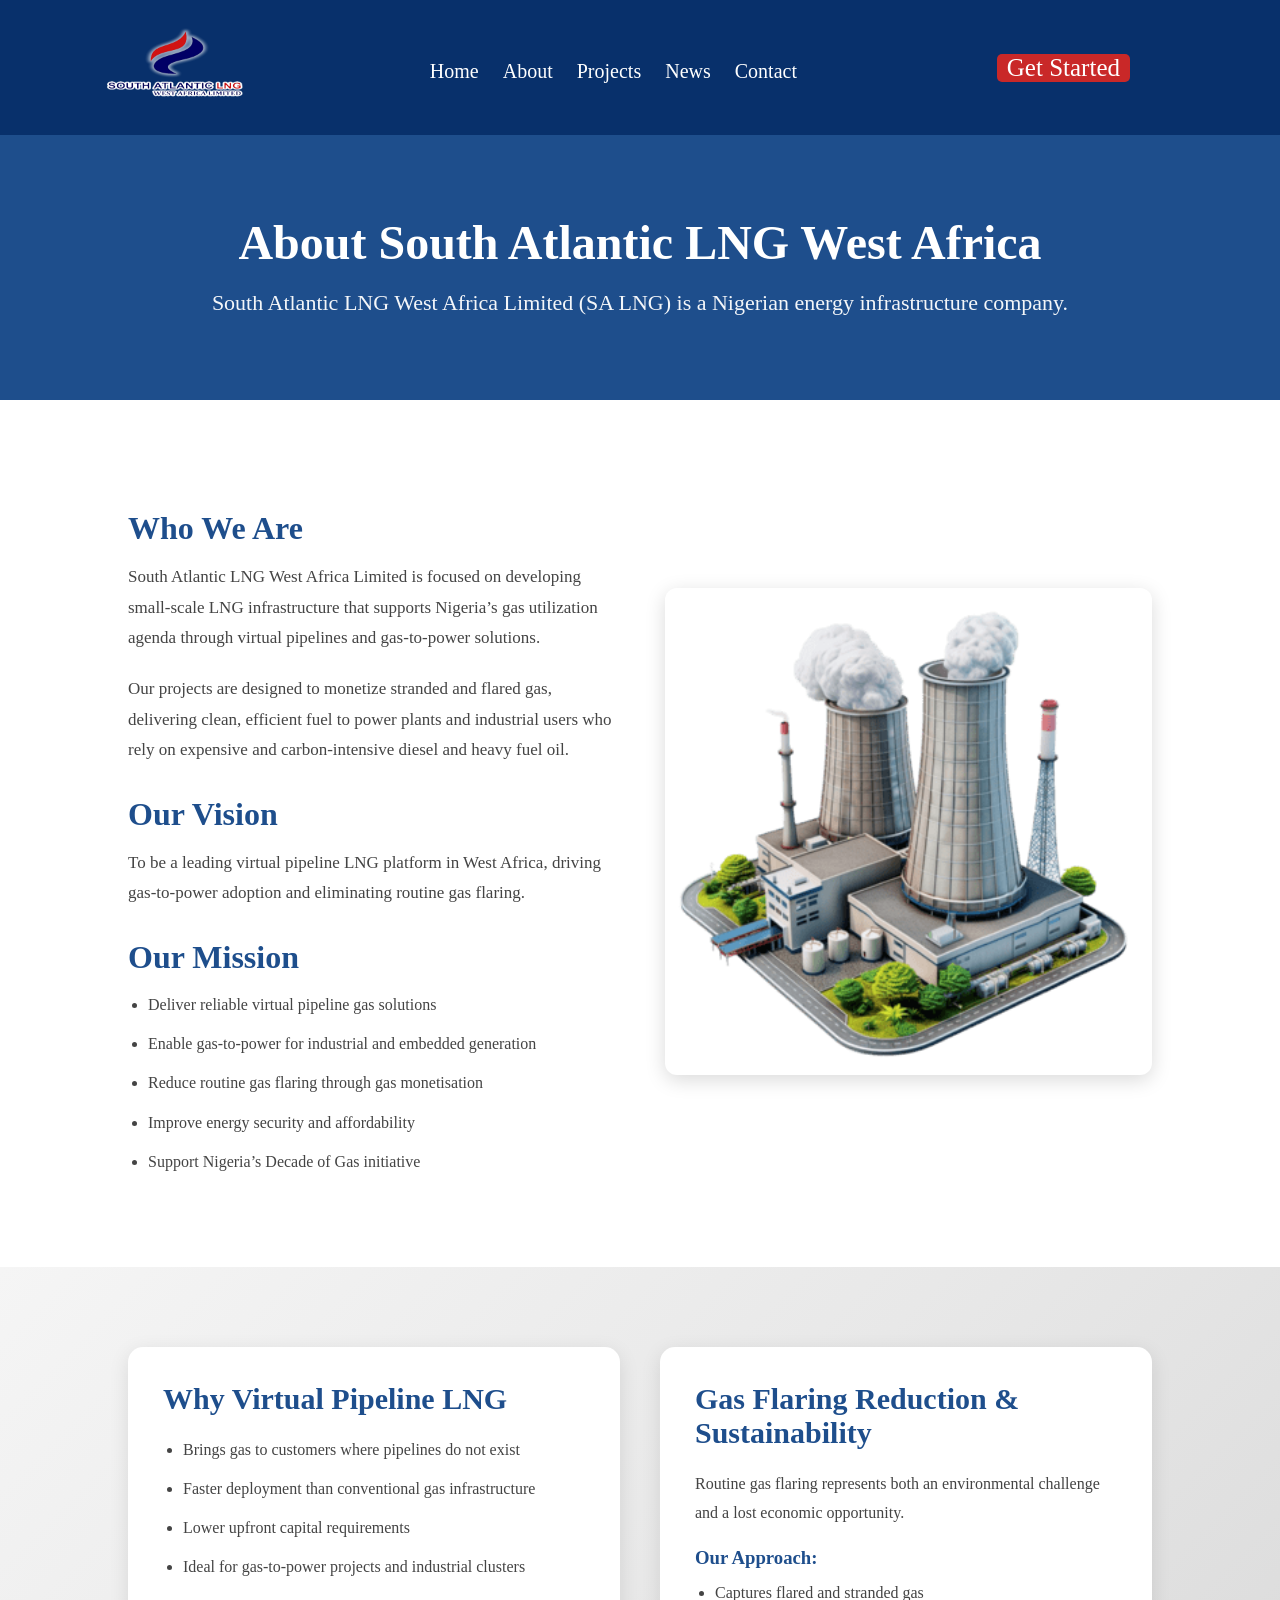
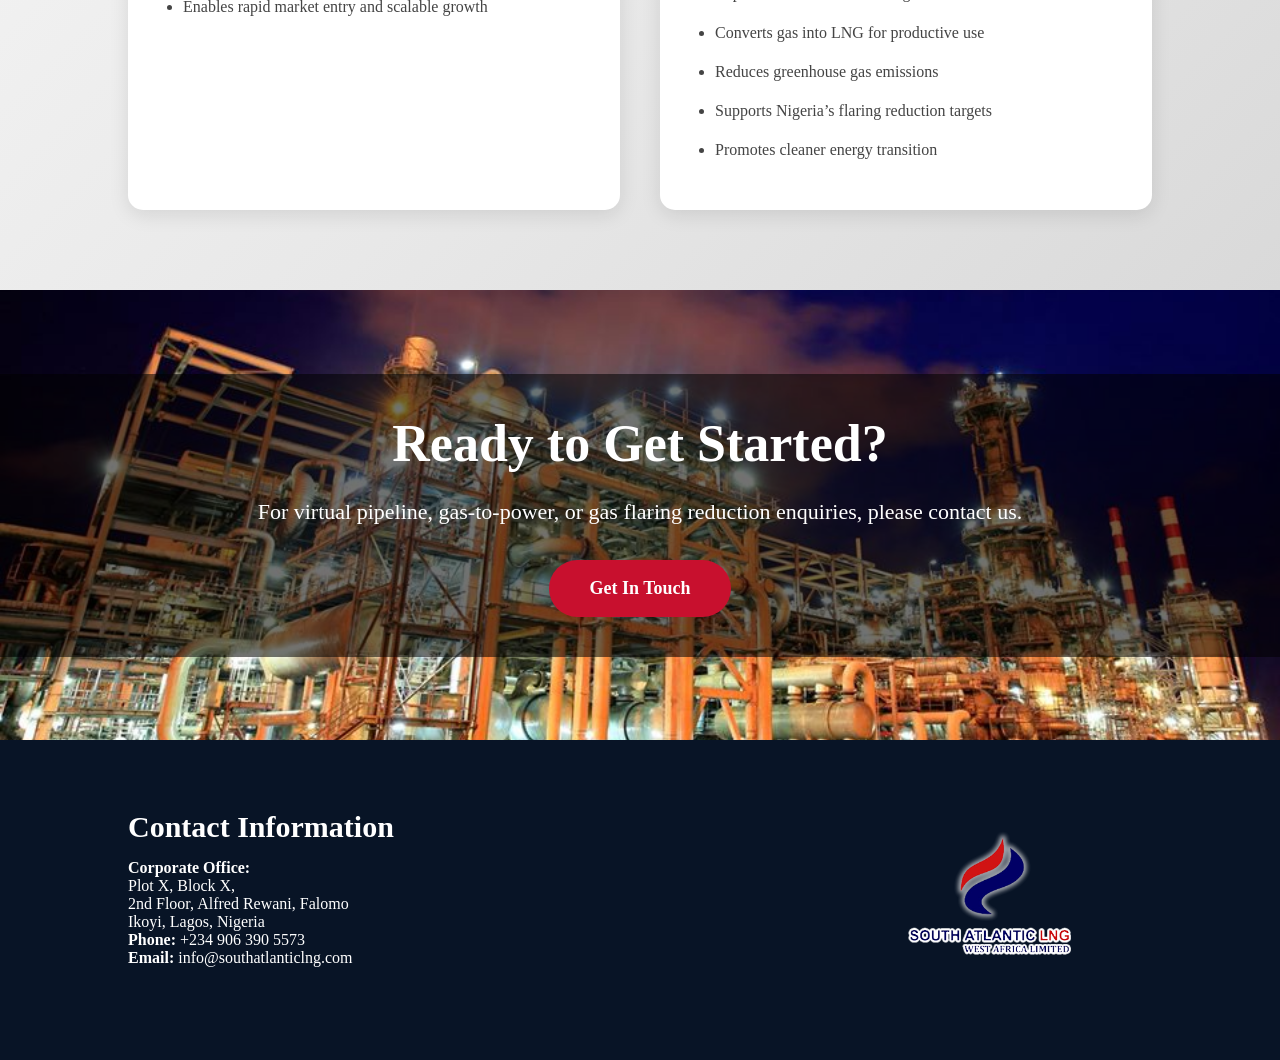
==== about.html @ 19c87d97 "clean first upload" ====
<!DOCTYPE html>
<html lang="en">
    <head>
        <meta charset="UTF-8">
        <meta name="viewport" content="width=device-width, initial-scale=1.0">
        <title>Ayoade E-commerce Project</title>
        <!--<link rel="icon" type="image/x-icon" href="favicon.jpg">-->
        <link rel="stylesheet" href="styles.css">
        <link rel="stylesheet" href="https://cdnjs.cloudflare.com/ajax/libs/font-awesome/4.7.0/css/font-awesome.min.css">
    </head>
    <body>
        <div class="hd">
            <div class="hy">
                <img src="logo2.png" alt="logo" style="height: 100px; width: 150px;">
            </div>
            <div class="hb" style="color: white;">
                <ul>
                    <li class="list"><a href="E-commerce.html">Home</a></li>
                    <li class="list"><a href="about.html">About</a></li>
                    <li class="list"><a href="project.html">Projects</a></li>
                    <li class="list"><a href="news.html">News</a></li>
                    <li class="list"><a href="contact.html">Contact</a></li>
                </ul>
            </div>
            <div class="he">
                <a href="#">Get Started</a>
            </div>
        </div>
        <section class="about-hero">
            <div class="about-hero-content">
                <h1>About South Atlantic LNG West Africa</h1>
                <p>
                 South Atlantic LNG West Africa Limited (SA LNG) is a Nigerian energy infrastructure company.
                </p>
            </div>
        </section>
        <section class="about-details">
            <div class="about-details-text">
                <h2>Who We Are</h2>
                <p>
                South Atlantic LNG West Africa Limited is focused on developing
                small-scale LNG infrastructure that supports Nigeria’s gas
                utilization agenda through virtual pipelines and gas-to-power
                solutions.
                </p>
                <p>
                Our projects are designed to monetize stranded and flared gas,
                delivering clean, efficient fuel to power plants and industrial
                users who rely on expensive and carbon-intensive diesel and heavy
                fuel oil.
                </p>
                <h2>Our Vision</h2>
                <p>
                To be a leading virtual pipeline LNG platform in West Africa,
                driving gas-to-power adoption and eliminating routine gas flaring.
                </p>
                <h2>Our Mission</h2>
                <ul>
                    <li>Deliver reliable virtual pipeline gas solutions</li>
                    <li>Enable gas-to-power for industrial and embedded generation</li>
                    <li>Reduce routine gas flaring through gas monetisation</li>
                    <li>Improve energy security and affordability</li>
                    <li>Support Nigeria’s Decade of Gas initiative</li>
                </ul>
            </div>
            <div class="about-details-image">
                <img src="SALNG5.png" alt="South Atlantic LNG">
            </div>
        </section>
        <section class="sustainability-section">
            <div class="info-card">
                <h2>Why Virtual Pipeline LNG</h2>
                <ul>
                    <li>Brings gas to customers where pipelines do not exist</li>
                    <li>Faster deployment than conventional gas infrastructure</li>
                    <li>Lower upfront capital requirements</li>
                    <li>Ideal for gas-to-power projects and industrial clusters</li>
                    <li>Enables rapid market entry and scalable growth</li>
                </ul>
            </div>
            <div class="info-card">
                <h2>Gas Flaring Reduction & Sustainability</h2>
                <p>
                Routine gas flaring represents both an environmental challenge
                and a lost economic opportunity.
                </p>
                <h3>Our Approach:</h3>
                <ul>
                    <li>Captures flared and stranded gas</li>
                    <li>Converts gas into LNG for productive use</li>
                    <li>Reduces greenhouse gas emissions</li>
                    <li>Supports Nigeria’s flaring reduction targets</li>
                    <li>Promotes cleaner energy transition</li>
                </ul>
            </div>
        </section>
        <section class="cta-section">
            <div class="cta-overlay">
                <h2>Ready to Get Started?</h2>
                <p>
                For virtual pipeline, gas-to-power, or gas flaring reduction enquiries,
                please contact us.
                </p>
                <a href="contact.html" class="cta-button">
                Get In Touch
                </a>
            </div>
        </section>
         <section class="contact-footer">
            <div class="left-side">
            <div class="contact-info">
                <h2>Contact Information</h2>
                <p>
                    <strong>Corporate Office:</strong><br>
                    Plot X, Block X,<br>
                    2nd Floor, Alfred Rewani, Falomo<br>
                    Ikoyi, Lagos, Nigeria
                </p>
                <p>
                    <strong>Phone:</strong> +234 906 390 5573<br>
                    <strong>Email:</strong> info@southatlanticlng.com
                </p>
            </div>
            </div>
            <div class="logo-box">
                <img src="logo2.png" alt="Company Logo">
            </div>
        </section>
    </body>
</html>
---- styles.css ----
*{
    box-sizing: border-box;
    padding: 0;
    margin: 0;
}
html{
    scroll-behavior: smooth;
}
.hd{
    margin-top: 0;
    background-color: #08306b;
    display: flex;
    flex-direction: row;
    align-items: center;
    justify-content: space-between;   
    height: 15vh; 
}
.hy{
    margin-left: 100px;
}
.hb{
    display: flex;
    flex-direction: row;
    justify-content: space-between;
    align-items: center;
}
.hb a{
    text-decoration: none;
    margin-right: 20px;
    font-size: 20px;
    color: white;
    transition: color 1s;
}
.hb a:hover{
    color: red;
}
.hb li{
    display: inline-block;
    font-size: 30px;
}
.he{
    height: fit-content;
    width: fit-content;
    background-color: rgb(201, 40, 40);
    margin-right: 150px;
    border-radius: 5px;
}
.he a{
    color: white;
    font-size: 25px;
    text-decoration: none;
    transition: color 0.5s;
    margin-right: 10px;
    margin-left: 10px;
}
.he a:hover{
    color: rgb(4, 4, 150);;
}

.slider{
    position: relative;
    width: 100%;
    height: 500px;
    overflow: hidden;
}
.slide{
    position: absolute;
    width: 100%;
    height: 100%;
    opacity: 0;
    transition: opacity 1s ease;
}
.slide.active{
    opacity: 1;
}
.slide img{
    width: 100%;
    height: 100%;
    object-fit: cover;
}

.caption{
    position: absolute;
    top: 50%;
    left: 10%;
    transform: translateY(-50%);
    color: white;
}
.caption h1{
    font-size: 50px;
    font-weight: bold;
}
.caption p{
    font-size: 20px;
}

.dots{
    position: absolute;
    bottom: 20px;
    width: 100%;
    text-align: center;
}
.dot{
    display: inline-block;
    width: 12px;
    height: 12px;
    margin: 0 5px;
    border-radius: 50%;
    background: rgba(255,255,255,0.5);
}
.active-dot{
    background: white;
}

.mission-vision{
    display: flex;
    justify-content: center;
    gap: 30px;
    padding: 60px 10%;
    background: #f5f5f5;
    flex-wrap: wrap;
}
.card{
    flex: 1;
    min-width: 280px;
    background: white;
    padding: 30px;
    border-radius: 10px;
    box-shadow: 0 5px 15px rgba(0,0,0,0.1);
    text-align: center;
}
.card h2{
    margin-bottom: 15px;
    font-size: 28px;
}
.card p{
    font-size: 16px;
    line-height: 1.6;
    color: #555;
}
.mission-list{
    display: inline-block;
    text-align: left;
    color: #555;
    font-size: 16px;
}

.stats{
    display: flex;
    justify-content: space-around;
    flex-wrap: wrap;
    background: #0B1F3B;
    color: white;
    padding: 60px 10%;
    text-align: center;
}
.stat{
    min-width: 150px;
    margin: 20px 0;
}
.stat h2{
    font-size: 40px;
}

.about{
    display: flex;
    align-items: center;
    justify-content: space-between;
    padding: 80px 10%;
    gap: 40px;
    flex-wrap: wrap;
}
.about-text{
    flex: 1;
    min-width: 300px;
}
.about-text h2{
    font-size: 36px;
    margin-bottom: 20px;
    color: #0d47a1;
}
.about-text p{
    font-size: 16px;
    line-height: 1.7;
    color: #444;
    margin-bottom: 15px;
}
.about-image{
    flex: 1;
    min-width: 300px;
    text-align: center;
}
.about-image img{
    width: 100%;
    max-width: 450px;
    border-radius: 10px;
    box-shadow: 0 5px 20px rgba(0,0,0,0.2);
}
.more-link{
    display: inline-block;
    margin-top: 15px;
    font-size: 16px;
    color: #0d47a1;
    font-weight: bold;
    text-decoration: none;
    transition: 0.3s ease;
}
.more-link:hover{
    color: #08306b;
    transform: translateX(5px);
}

.projects{
    background: #0B1F3B;
    padding: 80px 10%;
    color: white;
}
.section-title{
    text-align: center;
    font-size: 36px;
    margin-bottom: 40px;
}
.project-grid{
    display: grid;
    grid-template-columns: repeat(auto-fit, minmax(250px, 1fr));
    gap: 25px;
}
.project-card{
    position: relative;
    overflow: hidden;
    border-radius: 10px;
    height: 250px;
    cursor: pointer;
}
.project-card img{
    width: 100%;
    height: 100%;
    object-fit: cover;
    transition: 0.5s ease;
}
/* zoom effect */
.project-card:hover img{
    transform: scale(1.1);
}
/* dark overlay */
.overlay{
    position: absolute;
    bottom: 0;
    width: 100%;
    padding: 20px;
    background: linear-gradient(to top, rgba(0,0,0,0.8), transparent);
}
.overlay h3{
    font-size: 16px;
    line-height: 1.4;
}

.contact-footer{
    display: flex;
    justify-content: space-between;
    align-items: flex-start;
    gap: 50px;

    background: #081426;
    color: white;

    padding: 70px 10%;
    flex-wrap: wrap;
}
.left-side{
    flex: 2;
    min-width: 300px;

    display: flex;
    flex-direction: column;
    gap: 40px;
}
.contact-info h2{
    font-size: 30px;
    margin-bottom: 15px;
}
.logo-box{
    flex: 1;
    min-width: 200px;
    display: flex;
    justify-content: center;
    align-items: center;
}
.logo-box img{
    width: 180px;
}

/**Tablet Responsiveness**/
@media screen and (max-width: 1024px){
    .hy{
        margin-left: 30px;
    }
    .he{
        margin-right: 30px;
    }
    .hb a{
        font-size: 18px;
    }
    .caption h1{
        font-size: 40px;
    }
    .caption p{
        font-size: 18px;
    }
    .about{
        padding: 60px 5%;
    }
    .contact-footer{
        gap: 30px;
    }
    .project-grid{
        grid-template-columns: repeat(2, 1fr);
    }
}

/**Mobile Responsiveness**/
@media screen and (max-width: 768px){
    .hd{
        flex-direction: column;
        height: auto;
        padding: 15px;
        gap: 15px;
    }
    .hy{
        margin-left: 0;
    }
    .hb{
        flex-wrap: wrap;
        justify-content: center;
        gap: 10px;
    }
    .hb a{
        font-size: 16px;
        margin-right: 10px;
    }
    .he{
        margin-right: 0;
    }
    .he a{
        font-size: 18px;
    }
    .slider{
        height: 350px;
    }
    .caption{
        left: 5%;
        right: 5%;
    }
    .caption h1{
        font-size: 30px;
    }
    .caption p{
        font-size: 14px;
    }
    .mission-vision{
        flex-direction: column;
        padding: 40px 5%;
    }
    .card{
        width: 100%;
    }
    .stats{
        flex-direction: column;
        padding: 40px 5%;
    }
    .stat h2{
        font-size: 32px;
    }
    .about{
        flex-direction: column;
        text-align: center;
        padding: 50px 5%;
    }
    .about-text h2{
        font-size: 30px;
    }
    .about-image img{
        max-width: 100%;
    }
    .projects{
        padding: 50px 5%;
    }
    .project-grid{
        grid-template-columns: 1fr;
    }
    .section-title{
        font-size: 30px;
    }
    .contact-footer{
        flex-direction: column;
        text-align: center;
        padding: 50px 5%;
    }
    .left-side{
        width: 100%;
        align-items: center;
    }
    .project-box img{
        max-width: 100%;
    }
    .logo-box img{
        width: 140px;
    }
}



/**Contact Page**/
.contact-hero{
    background-color: #1E4E8C;
    color: white;
    text-align: center;
    padding: 80px 20px;
}
.contact-hero h1{
    font-size: 48px;
    margin-bottom: 15px;
    font-weight: 700;
}
.contact-hero p{
    font-size: 22px;
    opacity: 0.9;
}

.contact-section{
    display: flex;
    justify-content: space-between;
    align-items: flex-start;
    gap: 50px;
    padding: 80px 10%;
    flex-wrap: wrap;
}
.office-info{
    flex: 1;
    min-width: 300px;
}
.office-info h2{
    color: #08306b;
    margin-bottom: 15px;
    margin-top: 25px;
}
.office-info p{
    line-height: 1.8;
    color: #444;
}
.contact-form-container{
    flex: 1.5;
    min-width: 300px;
}
.contact-form-container form{
    display: flex;
    flex-direction: column;
    gap: 20px;
}
.contact-form-container input,
.contact-form-container textarea{
    width: 100%;
    padding: 20px;
    border: 1px solid #d8d8d8;
    border-radius: 10px;
    font-size: 16px;
    outline: none;
}
.contact-form-container textarea{
    min-height: 180px;
    resize: vertical;
}
.contact-form-container button{
    background: #c8102e;
    color: white;
    border: none;
    padding: 20px;
    border-radius: 40px;
    font-size: 18px;
    font-weight: bold;
    cursor: pointer;
    transition: 0.3s ease;
}
.contact-form-container button:hover{
    background: #08306b;
}

/**Tablet Responsiveness**/
@media screen and (min-width: 769px) and (max-width: 1024px){
    .contact-section{
        padding: 60px 5%;
        gap: 30px;
    }
    .office-info{
        min-width: 250px;
    }
    .contact-form-container{
        min-width: 300px;
    }
    .contact-hero h1{
        font-size: 40px;
    }
    .contact-hero p{
        font-size: 20px;
    }
    .contact-form-container input,
    .contact-form-container textarea{
        padding: 18px;
    }
    .contact-form-container button{
        padding: 18px;
        font-size: 17px;
    }
}

/**Mobile Responsiveness**/
@media screen and (max-width: 768px){
    .contact-hero{
        padding: 60px 20px;
    }
    .contact-hero h1{
        font-size: 32px;
    }
    .contact-hero p{
        font-size: 18px;
    }
    .contact-section{
        flex-direction: column;
        padding: 50px 5%;
        gap: 40px;
    }
    .office-info,
    .contact-form-container{
        width: 100%;
        min-width: 100%;
    }
    .office-info{
        text-align: center;
    }
    .office-info h2{
        font-size: 26px;
    }
    .contact-form-container input,
    .contact-form-container textarea{
        padding: 15px;
        font-size: 15px;
    }
    .contact-form-container button{
        width: 100%;
        padding: 16px;
        font-size: 16px;
        border-radius: 30px;
    }
}

/**About Page**/
.about-hero{
    background-color: #1E4E8C;
    color: white;
    text-align: center;
    padding: 80px 20px;
}
.about-hero-content{
    max-width: 1000px;
    margin: 0 auto;
}
.about-hero h1{
    font-size: 48px;
    font-weight: 700;
    margin-bottom: 15px;
}
.about-hero p{
    font-size: 22px;
    line-height: 1.6;
    opacity: 0.95;
}

.about-details{
    display: flex;
    justify-content: space-between;
    align-items: center;
    gap: 50px;
    padding: 80px 10%;
    background: #ffffff;
    flex-wrap: wrap;
}
.about-details-text{
    flex: 1;
    min-width: 320px;
}
.about-details-text h2{
    color: #1E4E8C;
    font-size: 32px;
    margin-bottom: 15px;
    margin-top: 30px;
}
.about-details-text p{
    color: #444;
    font-size: 17px;
    line-height: 1.8;
    margin-bottom: 20px;
}
.about-details-text ul{
    padding-left: 20px;
}
.about-details-text li{
    margin-bottom: 12px;
    line-height: 1.7;
    color: #444;
}
.about-details-image{
    flex: 1;
    min-width: 320px;
    text-align: center;
}
.about-details-image img{
    width: 100%;
    max-width: 500px;
    border-radius: 12px;
    box-shadow: 0 5px 20px rgba(0,0,0,0.15);
}
.sustainability-section{
    display: flex;
    justify-content: center;
    gap: 40px;
    padding: 80px 10%;
    background: linear-gradient(
        135deg,
        #f5f5f5,
        #e8e8e8,
        #d9d9d9
    );
    flex-wrap: wrap;
}
.info-card{
    flex: 1;
    min-width: 350px;
    background: white;
    padding: 35px;
    border-radius: 15px;
    box-shadow: 0 5px 20px rgba(0,0,0,0.1);
}
.info-card h2{
    color: #1E4E8C;
    font-size: 30px;
    margin-bottom: 20px;
}
.info-card h3{
    color: #1E4E8C;
    margin: 20px 0 10px;
}
.info-card p{
    color: #444;
    line-height: 1.8;
    margin-bottom: 15px;
}
.info-card ul{
    padding-left: 20px;
}
.info-card li{
    margin-bottom: 12px;
    line-height: 1.7;
    color: #444;
}
.cta-section{
    background: url("SALNG6.jpg") center center/cover no-repeat;
    position: relative;
    min-height: 450px;
    display: flex;
    justify-content: center;
    align-items: center;
}
.cta-overlay{
    background: rgba(0, 0, 0, 0.55);
    width: 100%;
    height: 100%;
    text-align: center;
    color: white;

    display: flex;
    flex-direction: column;
    justify-content: center;
    align-items: center;

    padding: 40px;
}
.cta-overlay h2{
    font-size: 52px;
    margin-bottom: 20px;
}
.cta-overlay p{
    font-size: 22px;
    max-width: 800px;
    line-height: 1.7;
    margin-bottom: 30px;
}
.cta-button{
    display: inline-block;
    background: #c8102e;
    color: white;
    text-decoration: none;
    padding: 18px 40px;
    border-radius: 40px;
    font-size: 18px;
    font-weight: bold;
    transition: 0.3s ease;
}
.cta-button:hover{
    background: #1E4E8C;
    transform: translateY(-3px);
}

/**Tablet Responsiveness**/
@media screen and (min-width: 769px) and (max-width: 1024px){
    .about-hero{
        padding: 70px 40px;
    }
    .about-hero-content{
        max-width: 800px;
    }
    .about-hero h1{
        font-size: 40px;
    }
    .about-hero p{
        font-size: 20px;
    }
    .about-details{
        padding: 60px 5%;
        gap: 30px;
    }

    .about-details-text h2{
        font-size: 28px;
    }
    .about-details-text p,
    .about-details-text li{
        font-size: 16px;
    }
    .sustainability-section{
        padding: 60px 5%;
        gap: 25px;
    }
    .info-card{
        min-width: 300px;
    }
    .info-card h2{
        font-size: 26px;
    }
    .cta-section{
        min-height: 380px;
    }
    .cta-overlay h2{
        font-size: 42px;
    }
    .cta-overlay p{
        font-size: 20px;
        max-width: 650px;
    }
}

/* Mobile Responsiveness */
@media screen and (max-width: 768px){
    .about-hero{
        padding: 60px 20px;
    }
    .about-hero h1{
        font-size: 32px;
    }
    .about-hero p{
        font-size: 18px;
    }
     .about-details{
        flex-direction: column;
        padding: 50px 5%;
        text-align: center;
    }
    .about-details-text h2{
        font-size: 26px;
    }
    .about-details-text p,
    .about-details-text li{
        font-size: 15px;
    }
    .about-details-text ul{
        text-align: left;
        display: inline-block;
    }
    .about-details-image img{
        max-width: 100%;
    }
    .sustainability-section{
        flex-direction: column;
        padding: 50px 5%;
    }
    .info-card{
        min-width: 100%;
    }
    .info-card h2{
        font-size: 24px;
    }
    .info-card p,
    .info-card li{
        font-size: 15px;
    }
    .cta-section{
        min-height: 320px;
    }
    .cta-overlay{
        padding: 30px 20px;
    }
    .cta-overlay h2{
        font-size: 30px;
    }
    .cta-overlay p{
        font-size: 16px;
        line-height: 1.6;
    }
    .cta-button{
        width: 100%;
        max-width: 250px;
        padding: 15px 20px;
        font-size: 16px;
    }
}
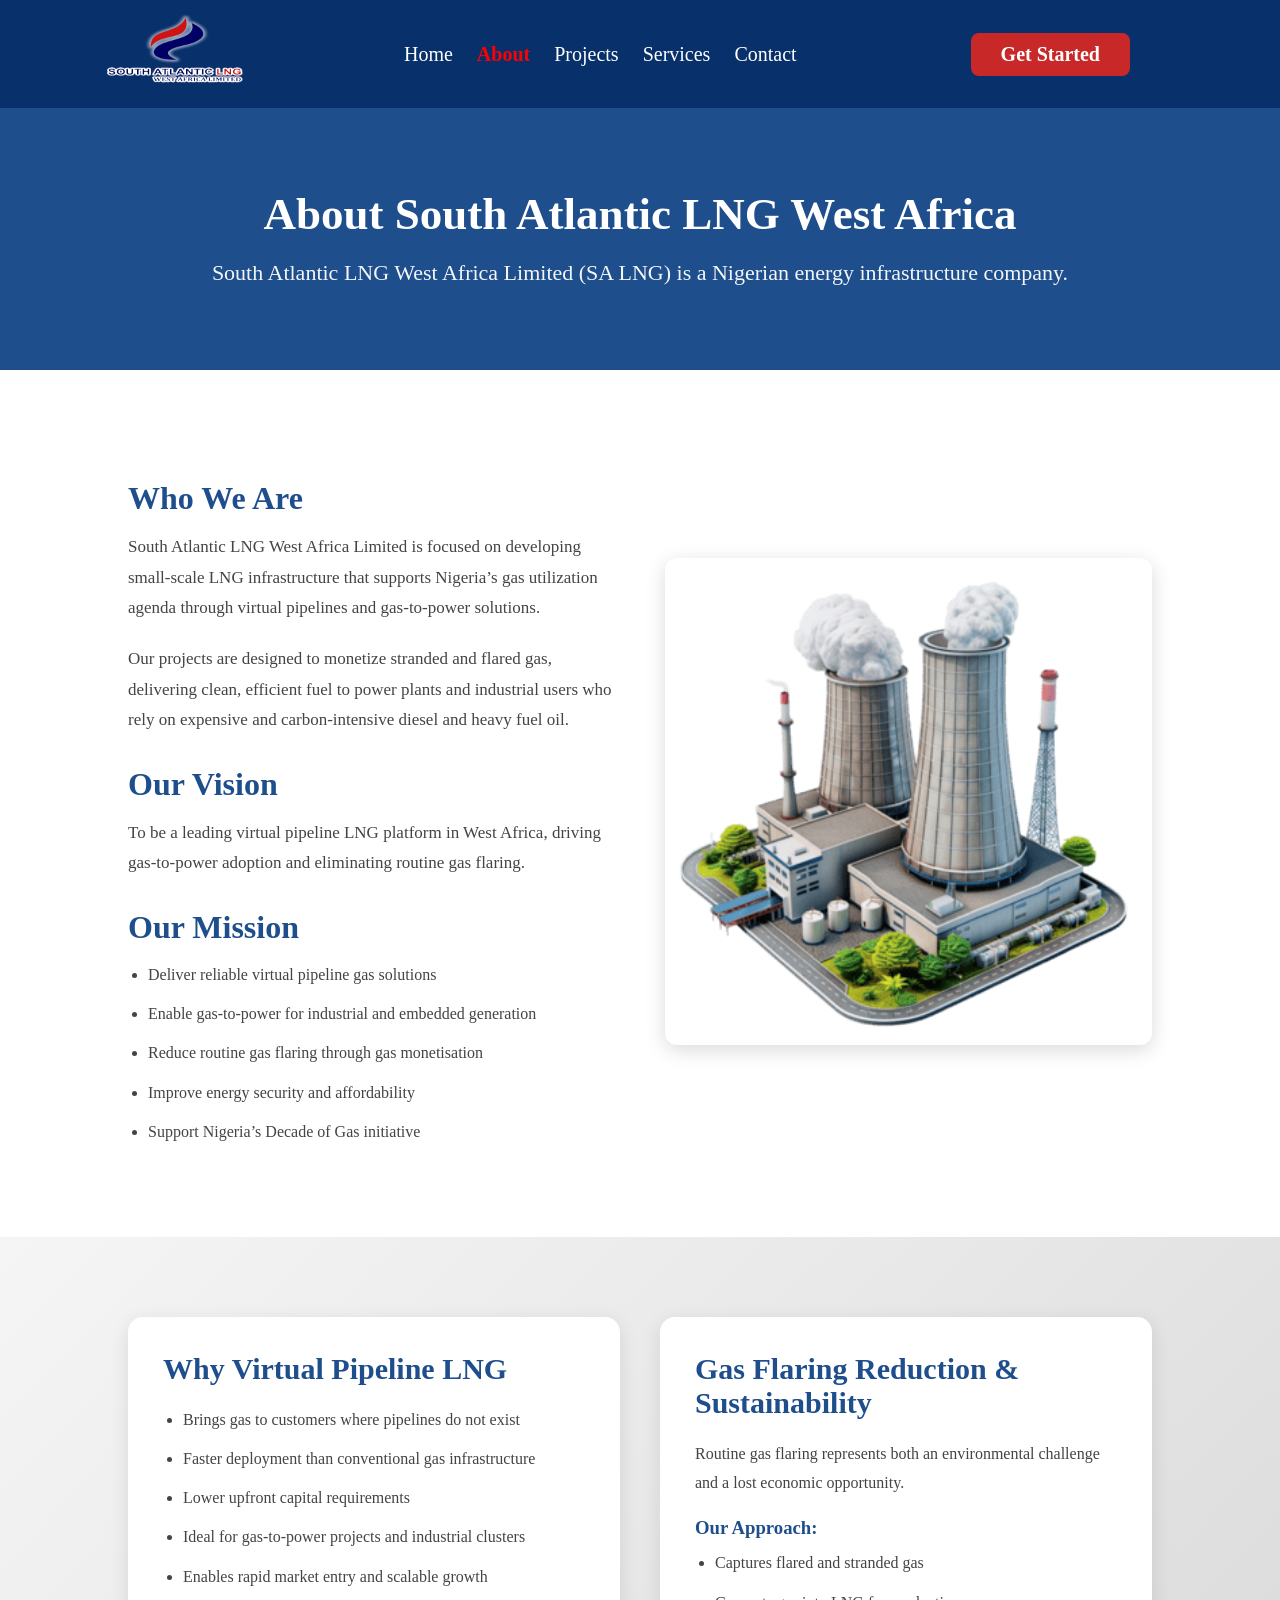
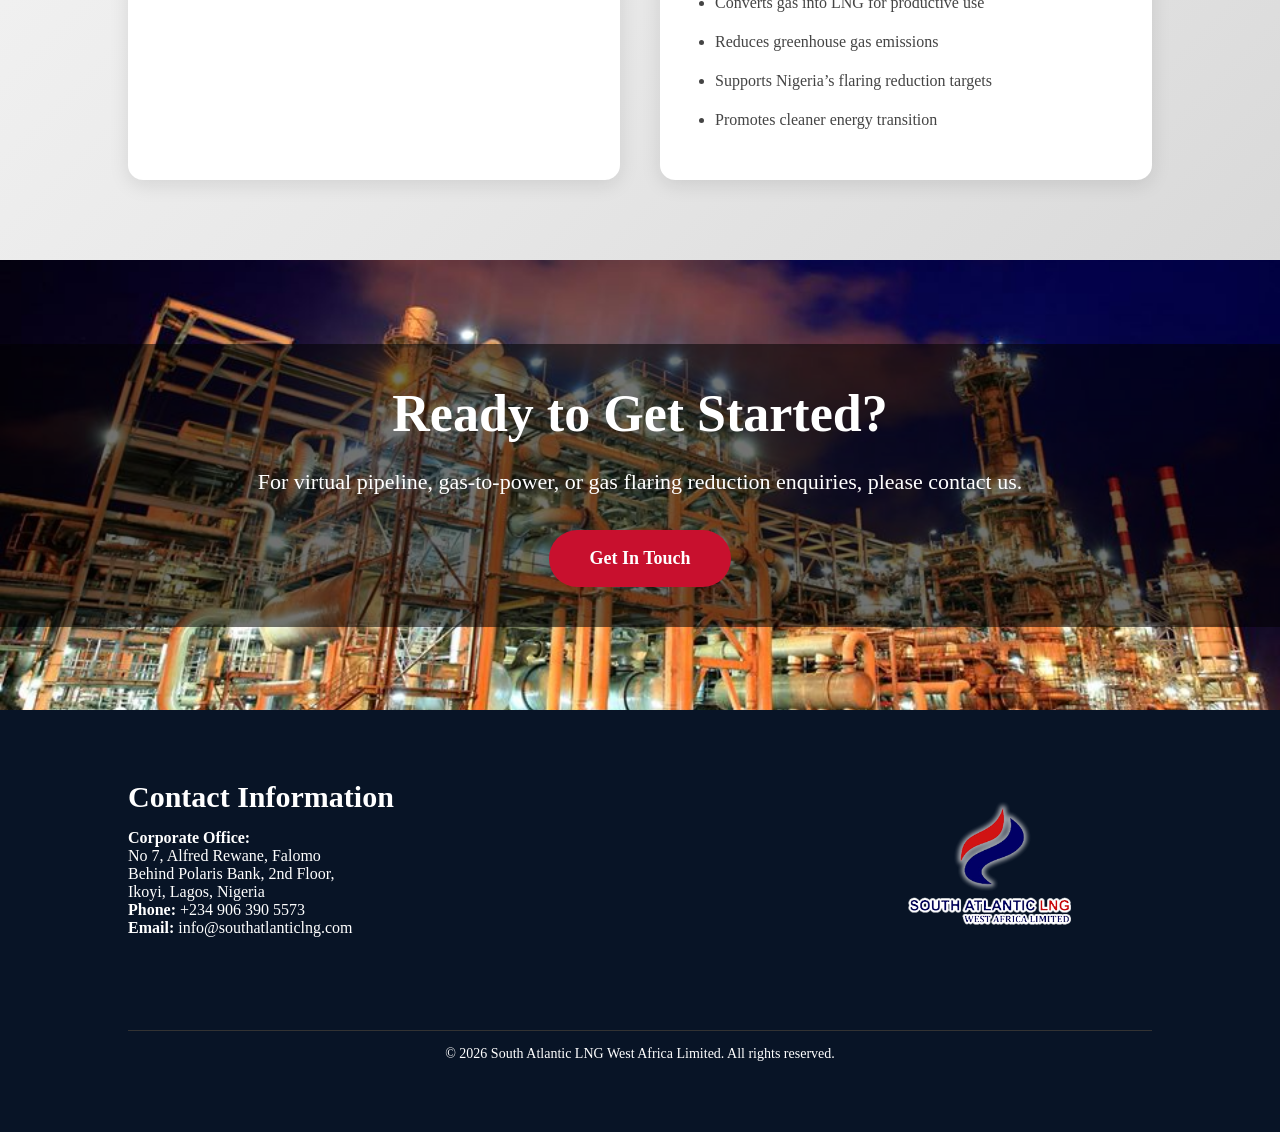
==== commit ad7e57f1: "new stuff" ====
--- a/about.html
+++ b/about.html
@@ -3,27 +3,38 @@
     <head>
         <meta charset="UTF-8">
         <meta name="viewport" content="width=device-width, initial-scale=1.0">
-        <title>Ayoade E-commerce Project</title>
+        <title>South Atlantic LNG West Africa</title>
         <!--<link rel="icon" type="image/x-icon" href="favicon.jpg">-->
         <link rel="stylesheet" href="styles.css">
         <link rel="stylesheet" href="https://cdnjs.cloudflare.com/ajax/libs/font-awesome/4.7.0/css/font-awesome.min.css">
+        <link rel="icon" type="image/png" href="logo.png">
     </head>
-    <body>
-        <div class="hd">
+    <div class="hd">
             <div class="hy">
                 <img src="logo2.png" alt="logo" style="height: 100px; width: 150px;">
             </div>
-            <div class="hb" style="color: white;">
+            <div class="menu-toggle" onclick="toggleMenu()">
+            ☰
+            </div>
+            <div class="hb" id="navMenu" style="color: white;">
                 <ul>
-                    <li class="list"><a href="E-commerce.html">Home</a></li>
+                    <li class="list"><a href="index.html">Home</a></li>
                     <li class="list"><a href="about.html">About</a></li>
                     <li class="list"><a href="project.html">Projects</a></li>
-                    <li class="list"><a href="news.html">News</a></li>
+                    <li class="list dropdown">
+                        <a href="#">Services</a>
+                            <ul class="dropdown-menu">
+                                <li><a href="small-scale-lng.html">Small-Scale LNG & Virtual Pipeline Solutions</a></li>
+                                <li><a href="gas-to-power.html">Gas-to-Power Solutions</a></li>
+                                <li><a href="gas-flaring-reduction.html">Gas Flaring Reduction</a></li>
+                                <li><a href="gas-monetisation.html">Gas Monetisation</a></li>
+                            </ul>
+                    </li>
                     <li class="list"><a href="contact.html">Contact</a></li>
                 </ul>
             </div>
             <div class="he">
-                <a href="#">Get Started</a>
+                <a href="contact.html">Get Started</a>
             </div>
         </div>
         <section class="about-hero">
@@ -112,8 +123,8 @@
                 <h2>Contact Information</h2>
                 <p>
                     <strong>Corporate Office:</strong><br>
-                    Plot X, Block X,<br>
-                    2nd Floor, Alfred Rewani, Falomo<br>
+                    No 7, Alfred Rewane, Falomo<br>
+                    Behind Polaris Bank, 2nd Floor,<br>
                     Ikoyi, Lagos, Nigeria
                 </p>
                 <p>
@@ -125,6 +136,38 @@
             <div class="logo-box">
                 <img src="logo2.png" alt="Company Logo">
             </div>
+            <div class="footer-copyright">
+            © 2026 South Atlantic LNG West Africa Limited. All rights reserved.
+            </div>
         </section>
+    <script>
+function toggleMenu() {
+    document.getElementById("navMenu").classList.toggle("active");
+}
+
+const links = document.querySelectorAll('.hb a');
+links.forEach(link => {
+    if (link.href === window.location.href) {
+        link.classList.add('active');
+    }
+});
+
+document.addEventListener("DOMContentLoaded", function () {
+
+    document.querySelectorAll(".dropdown > a").forEach(serviceLink => {
+
+        serviceLink.addEventListener("click", function(e) {
+
+            if (window.innerWidth <= 768) {
+                e.preventDefault();
+                this.parentElement.classList.toggle("active");
+            }
+
+        });
+
+    });
+
+});
+</script>
     </body>
 </html>
--- a/styles.css
+++ b/styles.css
@@ -13,7 +13,7 @@
     flex-direction: row;
     align-items: center;
     justify-content: space-between;   
-    height: 15vh; 
+    height: 12vh; 
 }
 .hy{
     margin-left: 100px;
@@ -36,18 +36,67 @@
 }
 .hb li{
     display: inline-block;
-    font-size: 30px;
+}
+
+/* Dropdown Parent */
+.dropdown {
+    position: relative;
+}
+/* Hidden Dropdown */
+.dropdown-menu {
+    display: none;
+    position: absolute;
+    top: 100%;
+    left: 0;
+    background-color: white;
+    min-width: 300px;
+    padding: 0;
+    margin: 0;
+    list-style: none;
+    border-radius: 5px;
+    z-index: 1000;
+}
+/* Dropdown Items */
+.dropdown-menu li {
+    display: block;
+    width: 100%;
+}
+.dropdown-menu li a {
+    display: block;
+    color: black;
+    font-size: 16px;
+    padding: 12px 15px;
+    margin: 0;
+    text-decoration: none;
+}
+.dropdown-menu li a:hover {
+    background-color: #f2f2f2;
+    color: red;
+}
+/* Show on Hover */
+.dropdown:hover .dropdown-menu {
+    display: block;
+}
+.menu-toggle {
+    display: none;
+    font-size: 35px;
+    color: white;
+    cursor: pointer;
+    margin-right: 20px;
 }
 .he{
-    height: fit-content;
-    width: fit-content;
     background-color: rgb(201, 40, 40);
+    color: white;
+    padding: 10px 20px;
+    border-radius: 8px;
+    border: none;
+    font-size: 20px;
+    cursor: pointer;
     margin-right: 150px;
-    border-radius: 5px;
+    font-weight: bold;
 }
 .he a{
     color: white;
-    font-size: 25px;
     text-decoration: none;
     transition: color 0.5s;
     margin-right: 10px;
@@ -55,6 +104,11 @@
 }
 .he a:hover{
     color: rgb(4, 4, 150);;
+}
+
+.hb a.active {
+    color: red !important;
+    font-weight: bold;
 }
 
 .slider{
@@ -254,7 +308,6 @@
     font-size: 16px;
     line-height: 1.4;
 }
-
 .contact-footer{
     display: flex;
     justify-content: space-between;
@@ -288,6 +341,15 @@
 }
 .logo-box img{
     width: 180px;
+}
+.footer-copyright {
+    width: 100%;
+    text-align: center;
+    margin-top: 20px;
+    padding-top: 15px;
+    border-top: 1px solid #333;
+    color: #fff;
+    font-size: 14px;
 }
 
 /**Tablet Responsiveness**/
@@ -315,6 +377,9 @@
     }
     .project-grid{
         grid-template-columns: repeat(2, 1fr);
+    }
+    .dots{
+        display: none;
     }
 }
 
@@ -406,7 +471,91 @@
     .logo-box img{
         width: 140px;
     }
-}
+    .hd {
+        display: flex;
+        justify-content: space-between;
+        align-items: center;
+        padding: 10px 20px;
+    }
+
+    .hy img {
+        width: 120px !important;
+        height: 80px !important;
+    }
+    .menu-toggle {
+        display: block;
+    }
+    .hb {
+        display: none;
+        position: absolute;
+        top: 100px;
+        left: 0;
+        width: 100%;
+        background-color: #001b44;
+        z-index: 999;
+    }
+    .hb.active {
+        display: block;
+    }
+    .hb > ul {
+        display: flex;
+        flex-direction: column;
+        padding: 0;
+        margin: 0;
+    }
+    .hb > ul > li {
+        display: block;
+        text-align: center;
+        padding: 15px 0;
+    }
+    .hb a {
+        font-size: 18px;
+        margin: 0;
+    }
+    .he {
+        display: none;
+    }
+    
+    .dropdown-menu li a {
+        color: white;
+        font-size: 15px;
+        padding: 10px;
+    }
+    .dots{
+        display: none;
+    }
+
+    
+
+    .dropdown.active > .dropdown-menu {
+        display: block;
+    }
+
+    .dropdown-menu {
+        display: none;
+        position: static;
+        width: 100%;
+        background: #001b44;
+        padding: 0;
+        margin-top: 10px;
+    }
+    .dropdown-menu li {
+    padding: 8px 0;
+    }
+    .dropdown-menu a {
+    color: white;
+    }
+}
+
+/**Desktop only to recognise hover and phone**/
+@media (hover: hover) and (pointer: fine) {
+    .dropdown:hover .dropdown-menu {
+        display: block;
+    }
+}
+
+
+
 
 
 
@@ -565,7 +714,7 @@
     margin: 0 auto;
 }
 .about-hero h1{
-    font-size: 48px;
+    font-size: 45px;
     font-weight: 700;
     margin-bottom: 15px;
 }
@@ -822,3 +971,370 @@
         font-size: 16px;
     }
 }
+
+/** Project Code **/
+.project-hero {
+    background-color: #1E4E8C;
+    padding: 80px 20px;
+    text-align: center;
+}
+.project-hero-content h1 {
+    color: white;
+    font-size: 3rem;
+    margin-bottom: 15px;
+}
+.project-hero-content p {
+    color: white;
+    font-size: 1.2rem;
+    margin: 0;
+}
+.project-intro {
+    background-color: #f8f8f5;
+    padding: 80px 20px;
+}
+.project-intro-content {
+    max-width: 1000px;
+    margin: 0 auto;
+    text-align: center;
+}
+.project-intro-content p {
+    font-size: 1.2rem;
+    line-height: 1.8;
+    color: #333;
+    margin: 0;
+}
+.project-tabs-section{
+    padding:80px 20px;
+    background:#fff;
+}
+.project-tabs{
+    display:flex;
+    gap:40px;
+    border-bottom:1px solid #d9d9d9;
+    margin-bottom:40px;
+}
+.tab-btn{
+    background:none;
+    border:none;
+    padding:0 0 20px;
+    cursor:pointer;
+    font-size:1.4rem;
+    font-weight:600;
+    color:#555;
+    position:relative;
+}
+.tab-btn.active{
+    color:#d61f3a;
+}
+.tab-btn.active::after{
+    content:"";
+    position:absolute;
+    left:0;
+    bottom:-1px;
+    width:100%;
+    height:3px;
+    background:#d61f3a;
+}
+.tab-content{
+    display:none;
+}
+.tab-content.active{
+    display:block;
+}
+.project-card{
+    display:flex;
+    align-items:center;
+    background:#fff;
+    border:1px solid #e5e5e5;
+    border-radius:20px;
+    overflow:hidden;
+}
+.project-image{
+    flex:1;
+}
+.project-image img{
+    width:100%;
+    height:100%;
+    object-fit:cover;
+    display:block;
+}
+.project-details{
+    flex:1;
+    padding:50px;
+}
+.project-details h2{
+    font-size:2.5rem;
+    color:#0a3566;
+    margin-bottom:30px;
+}
+.project-details p{
+    font-size:1 rem;
+    line-height:1.8;
+    color:#444;
+}
+.project-details strong{
+    color:#0a3566;
+}
+.expert-network {
+    padding: 80px 5%;
+    background: #f8f9fa;
+    text-align: center;
+}
+.expert-network h2 {
+    font-size: 2.5rem;
+    margin-bottom: 15px;
+}
+.expert-network p {
+    max-width: 700px;
+    margin: 0 auto 50px;
+    color: #666;
+    line-height: 1.7;
+}
+.logo-slider {
+    overflow: hidden;
+    width: 100%;
+    position: relative;
+}
+.logo-track {
+    display: flex;
+    width: calc(250px * 8);
+    animation: scroll 20s linear infinite;
+}
+.logo-item {
+    width: 250px;
+    flex-shrink: 0;
+    padding: 20px;
+}
+.logo-item img {
+    width: 140px;
+    height: 140px;
+    object-fit: contain;
+    margin-bottom: 15px;
+    filter: grayscale(100%);
+    transition: 0.3s;
+}
+.logo-item img:hover {
+    filter: grayscale(0%);
+    transform: scale(1.05);
+}
+.logo-item h4 {
+    font-size: 16px;
+    color: #222;
+}
+@keyframes scroll {
+    0% {
+        transform: translateX(0);
+    }
+    100% {
+        transform: translateX(-1000px);
+    }
+}
+
+
+
+/* tablet responsiveness */
+@media (max-width: 768px) {
+    .project-hero {
+        padding: 70px 20px;
+    }
+    .project-hero-content h1 {
+        font-size: 2.3rem;
+    }
+    .project-hero-content p {
+        font-size: 1.1rem;
+    }
+    .project-intro {
+        padding: 70px 20px;
+    }
+    .project-intro-content p {
+        font-size: 1.1rem;
+        line-height: 1.7;
+    }
+    .project-card{
+        flex-direction:column;
+    }
+    .project-details{
+        padding:35px;
+    }
+    .project-details h2{
+        font-size:2rem;
+    }
+    .project-details p{
+        font-size:1.05rem;
+    }
+     .logo-item {
+        width: 50%;
+    }
+    .logo-track {
+        width: max-content;
+    }
+    .expert-network h2 {
+        font-size: 2rem;
+    }
+    .expert-network p {
+        font-size: 15px;
+        padding: 0 20px;
+    }
+}
+
+/* Mobile */
+@media (max-width: 480px) {
+    .project-hero {
+        padding: 60px 15px;
+    }
+    .project-hero-content h1 {
+        font-size: 1.8rem;
+        margin-bottom: 10px;
+    }
+    .project-hero-content p {
+        font-size: 1rem;
+        line-height: 1.5;
+    }
+    .project-intro {
+        padding: 60px 15px;
+    }
+    .project-intro-content p {
+        font-size: 1rem;
+        line-height: 1.6;
+    }
+      .project-tabs{
+        gap:25px;
+    }
+    .tab-btn{
+        font-size:1.1rem;
+    }
+    .project-details{
+        padding:25px;
+    }
+    .project-details h2{
+        font-size:1.6rem;
+    }
+    .project-details p{
+        font-size:1rem;
+    }
+     .logo-item {
+        width: 180px;
+    }
+
+    .logo-item img {
+        width: 90px;
+        height: 90px;
+    }
+
+    .logo-track {
+        animation: scroll 15s linear infinite;
+    }
+}
+
+/* Services Css */
+.service-hero{
+    background-color: #1E4E8C; 
+    padding: 80px 20px;
+    text-align: center;
+}
+.service-hero-content h1{
+    color: white;
+    font-size: 4rem;
+    margin-bottom: 20px;
+}
+.service-hero-content p{
+    color: white;
+    font-size: 1.2rem;
+    max-width: 800px;
+    margin: auto;
+    line-height: 1.8;
+}
+.service-details{
+    padding: 100px 10%;
+    background-color: white;
+}
+.service-text{
+    text-align: center;
+    margin-bottom: 50px;
+}
+.service-text h2{
+    font-size: 2.8rem;
+    color: #001b44;
+    margin-bottom: 20px;
+}
+.service-text p{
+    max-width: 900px;
+    margin: auto;
+    font-size: 1.15rem;
+    line-height: 1.8;
+    color: #555;
+}
+.service-image{
+    width: 100%;
+}
+.service-image img{
+    width: 100%;
+    height: 600px;
+    object-fit: cover;
+    border-radius: 10px;
+}
+
+/* Mobile Responsiveness*/
+@media (max-width: 768px){
+
+    .service-hero{
+        padding: 100px 20px;
+    }
+
+    .service-hero-content h1{
+        font-size: 2.3rem;
+    }
+
+    .service-hero-content p{
+        font-size: 1rem;
+        line-height: 1.6;
+    }
+    .service-details {
+        padding: 60px 5%;
+    }
+
+    .service-text {
+        margin-bottom: 30px;
+    }
+    .service-text h2 {
+        font-size: 1.8rem;
+        line-height: 1.3;
+    }
+    .service-text p {
+        font-size: 1rem;
+        line-height: 1.6;
+    }
+    .service-image img {
+        height: 250px;
+        border-radius: 8px;
+    }
+}
+
+/*Tablet Responsiveness*/
+@media (max-width: 992px){
+
+    .service-hero{
+        padding: 120px 8%;
+    }
+
+    .service-hero-content h1{
+        font-size: 3rem;
+    }
+
+    .service-hero-content p{
+        font-size: 1.1rem;
+    }
+    .service-details{
+        padding: 80px 6%;
+    }
+    .service-text h2 {
+        font-size: 2.3rem;
+    }
+    .service-text p {
+        font-size: 1.05rem;
+        line-height: 1.7;
+    }
+    .service-image img {
+        height: 450px;
+    }
+}
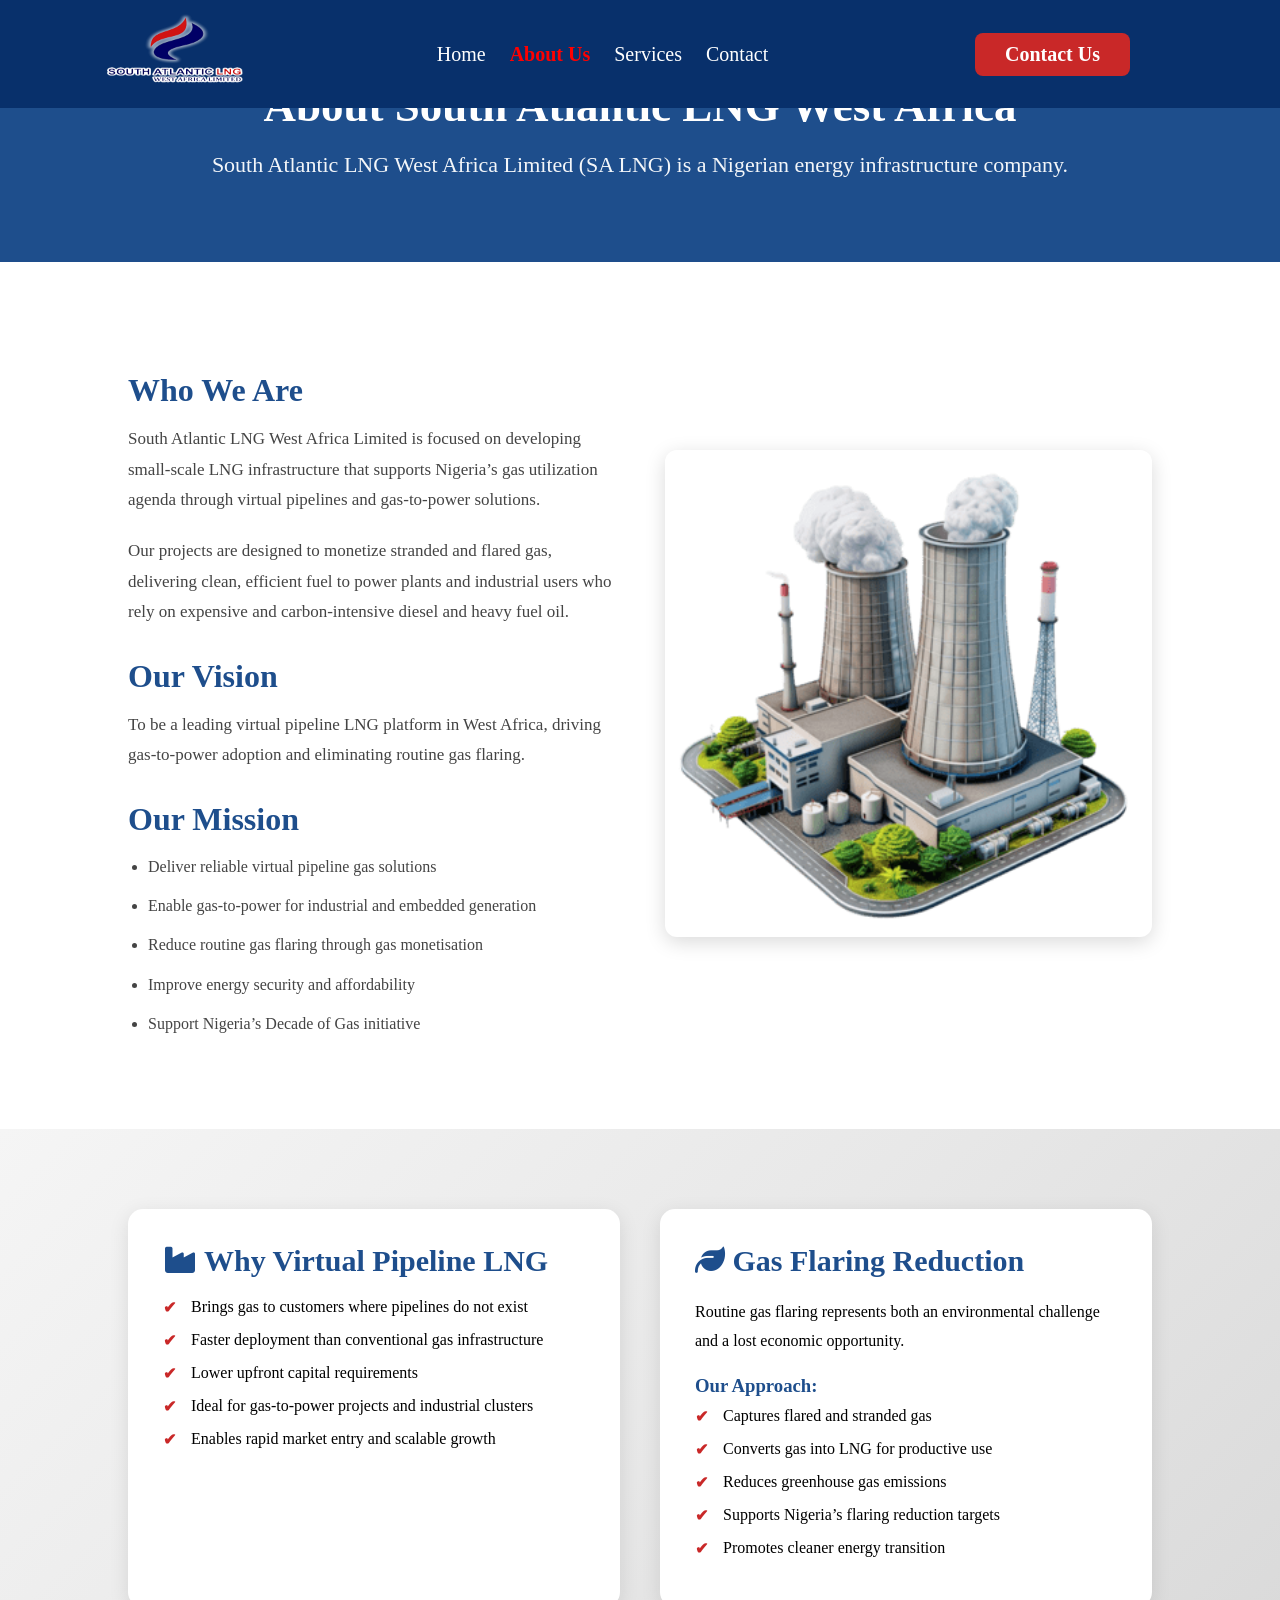
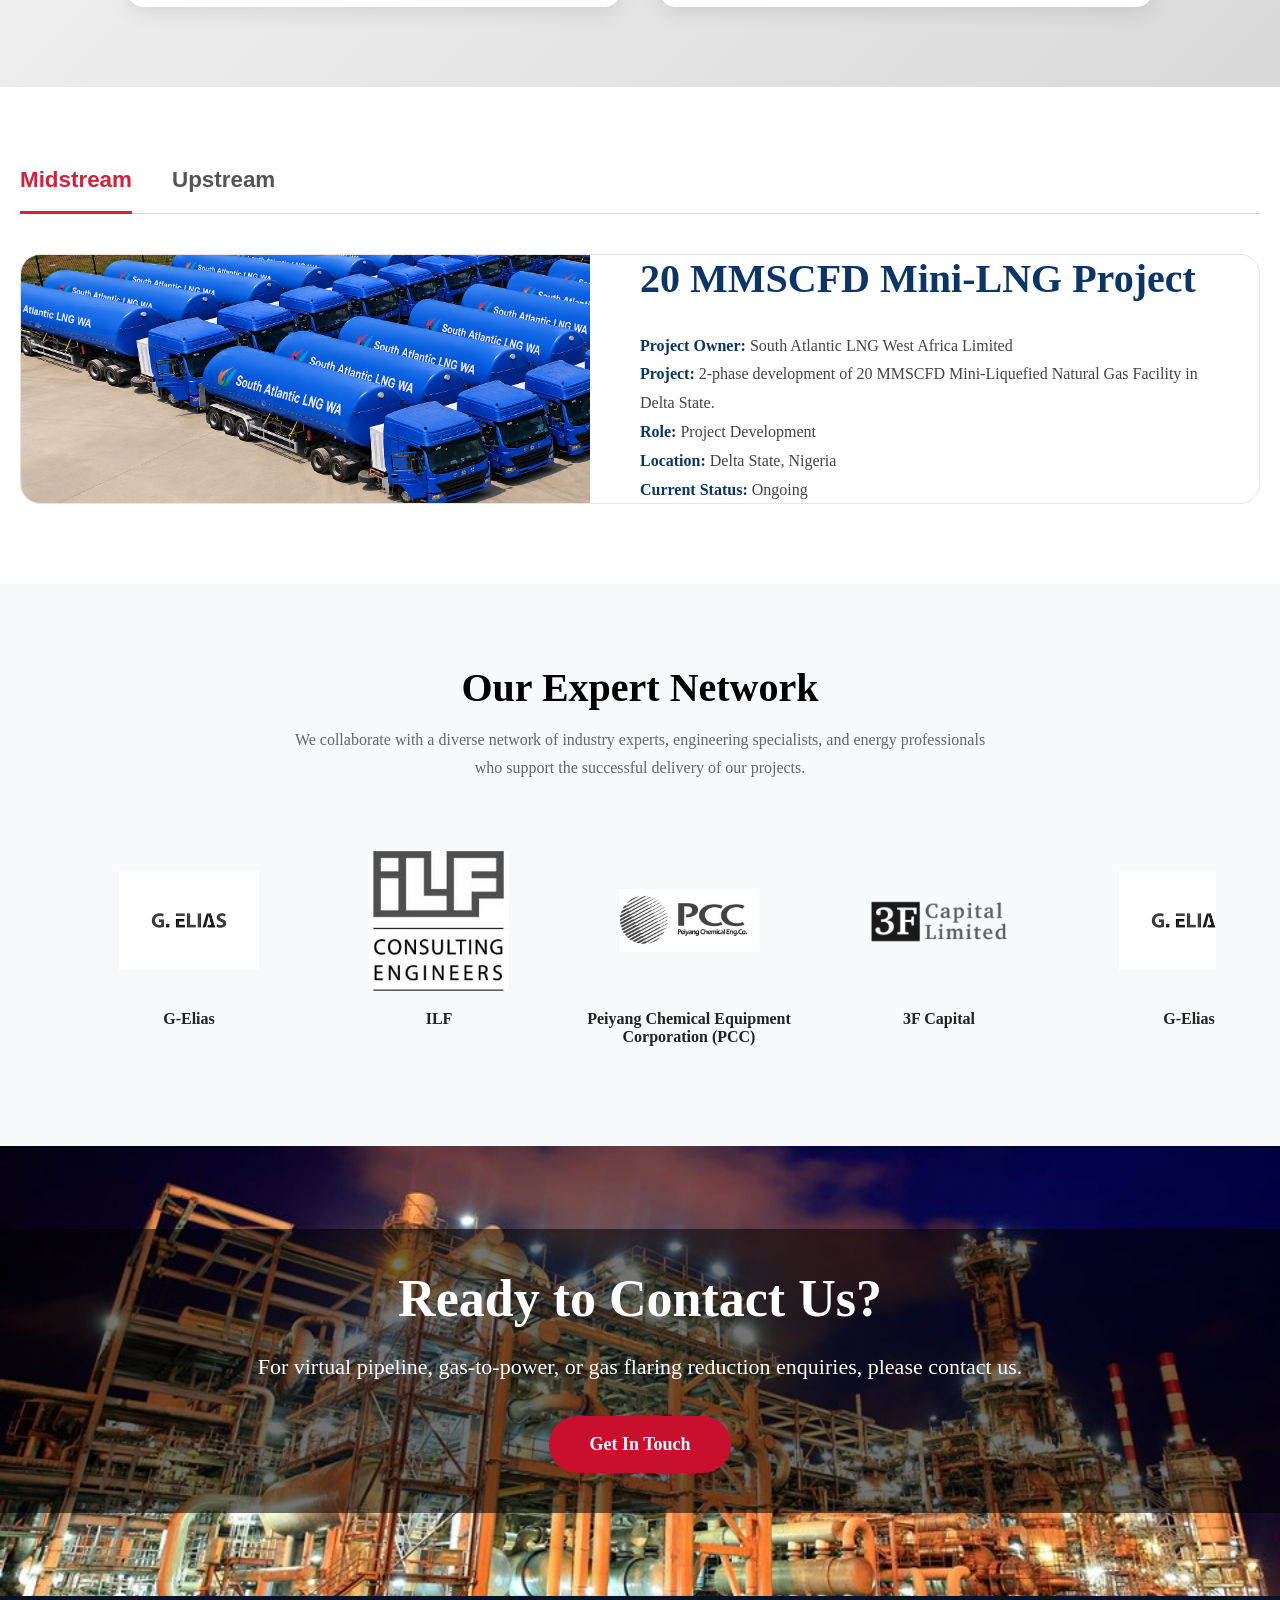
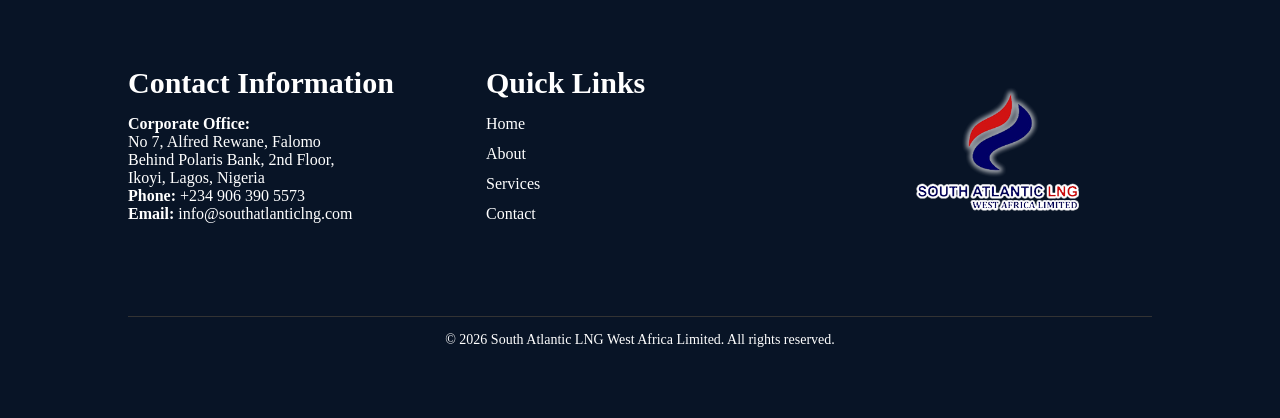
==== commit f72c843a: "new shii" ====
--- a/about.html
+++ b/about.html
@@ -6,6 +6,7 @@
         <title>South Atlantic LNG West Africa</title>
         <!--<link rel="icon" type="image/x-icon" href="favicon.jpg">-->
         <link rel="stylesheet" href="styles.css">
+        <link rel="stylesheet" href="https://cdnjs.cloudflare.com/ajax/libs/font-awesome/6.7.2/css/all.min.css">
         <link rel="stylesheet" href="https://cdnjs.cloudflare.com/ajax/libs/font-awesome/4.7.0/css/font-awesome.min.css">
         <link rel="icon" type="image/png" href="logo.png">
     </head>
@@ -19,8 +20,8 @@
             <div class="hb" id="navMenu" style="color: white;">
                 <ul>
                     <li class="list"><a href="index.html">Home</a></li>
-                    <li class="list"><a href="about.html">About</a></li>
-                    <li class="list"><a href="project.html">Projects</a></li>
+                    <li class="list"><a href="about.html">About Us</a></li>
+                    <!-- <li class="list"><a href="project.html">Projects</a></li> -->
                     <li class="list dropdown">
                         <a href="#">Services</a>
                             <ul class="dropdown-menu">
@@ -34,7 +35,7 @@
                 </ul>
             </div>
             <div class="he">
-                <a href="contact.html">Get Started</a>
+                <a href="contact.html">Contact Us</a>
             </div>
         </div>
         <section class="about-hero">
@@ -80,7 +81,7 @@
         </section>
         <section class="sustainability-section">
             <div class="info-card">
-                <h2>Why Virtual Pipeline LNG</h2>
+                <h2><i class="fas fa-industry"></i> Why Virtual Pipeline LNG</h2>
                 <ul>
                     <li>Brings gas to customers where pipelines do not exist</li>
                     <li>Faster deployment than conventional gas infrastructure</li>
@@ -90,7 +91,7 @@
                 </ul>
             </div>
             <div class="info-card">
-                <h2>Gas Flaring Reduction & Sustainability</h2>
+                <h2><i class="fas fa-leaf"></i> Gas Flaring Reduction</h2>
                 <p>
                 Routine gas flaring represents both an environmental challenge
                 and a lost economic opportunity.
@@ -105,9 +106,112 @@
                 </ul>
             </div>
         </section>
+
+        <!--start of about us in project-->
+        <section class="project-tabs-section">
+            <div class="project-tabs">
+                <button class="tab-btn active" onclick="showTab('midstream')">
+                Midstream
+                </button>
+                <button class="tab-btn" onclick="showTab('upstream')">
+                Upstream
+                </button>
+            </div>
+        <!-- MIDSTREAM -->
+            <div id="midstream" class="tab-content active">
+                <div class="project-card">
+                    <div class="project-image">
+                        <img src="LNGTruck.png" alt="Mini LNG Plant">
+                    </div>
+                    <div class="project-details">
+                        <h2>20 MMSCFD Mini-LNG Project</h2>
+                        <p>
+                        <strong>Project Owner:</strong>
+                        South Atlantic LNG West Africa Limited
+                        </p>
+                        <p>
+                        <strong>Project:</strong>
+                        2-phase development of 20 MMSCFD Mini-Liquefied Natural Gas Facility in Delta State.
+                        </p>
+                        <p>
+                        <strong>Role:</strong>
+                        Project Development
+                        </p>
+                        <p>
+                        <strong>Location:</strong>
+                        Delta State, Nigeria
+                        </p>
+                        <p>
+                        <strong>Current Status:</strong>
+                        Ongoing
+                        </p>
+                    </div>
+                </div>
+            </div>
+        <!-- UPSTREAM -->
+            <div id="upstream" class="tab-content">
+                <div class="project-card">
+                    <div class="project-details">
+                        <h2>Upstream Projects</h2>
+                        <p>
+                        Information on upstream projects will be updated soon.
+                        </p>
+                    </div>
+                </div>
+            </div>
+        </section>
+        <section class="expert-network">
+            <div class="container">
+                <h2>Our Expert Network</h2>
+                <p>
+                We collaborate with a diverse network of industry experts,
+                engineering specialists, and energy professionals who support
+                the successful delivery of our projects.
+                </p>
+                <div class="logo-slider">
+                    <div class="logo-track">
+                    <!-- First Set -->
+                        <div class="logo-item">
+                            <img src="G-Elias.png" alt="Company 1">
+                            <h4>G-Elias</h4>
+                        </div>
+                        <div class="logo-item">
+                            <img src="ILF.jpg" alt="Company 2">
+                            <h4>ILF</h4>
+                        </div>
+                        <div class="logo-item">
+                            <img src="PCClogo.jpg" alt="Company 3">
+                            <h4>Peiyang Chemical Equipment Corporation (PCC)</h4>
+                        </div>
+                        <div class="logo-item">
+                            <img src="3FCapital.png" alt="Company 4">
+                            <h4>3F Capital</h4>
+                        </div>
+                        <!-- Duplicate Set for Infinite Loop -->
+                        <div class="logo-item">
+                            <img src="G-Elias.png" alt="Company 1">
+                            <h4>G-Elias</h4>
+                        </div>
+                        <div class="logo-item">
+                            <img src="ILF.jpg" alt="Company 2">
+                            <h4>ILF</h4>
+                        </div>
+                        <div class="logo-item">
+                            <img src="PCClogo.jpg" alt="Company 3">
+                            <h4>Peiyang Chemical Equipment Corporation (PCC)</h4>
+                        </div>
+                        <div class="logo-item">
+                            <img src="3FCapital.png" alt="Company 4">
+                            <h4>3F Capital</h4>
+                        </div>
+                    </div>
+                </div>
+            </div>
+        </section>
+
         <section class="cta-section">
             <div class="cta-overlay">
-                <h2>Ready to Get Started?</h2>
+                <h2>Ready to Contact Us?</h2>
                 <p>
                 For virtual pipeline, gas-to-power, or gas flaring reduction enquiries,
                 please contact us.
@@ -117,6 +221,7 @@
                 </a>
             </div>
         </section>
+
          <section class="contact-footer">
             <div class="left-side">
             <div class="contact-info">
@@ -133,6 +238,19 @@
                 </p>
             </div>
             </div>
+
+            <div class="footer-links">
+        <h2>Quick Links</h2>
+
+        <ul>
+            <li><a href="index.html">Home</a></li>
+            <li><a href="about.html">About</a></li>
+            <!-- <li><a href="project.html">Projects</a></li> -->
+            <li><a href="small-scale-lng.html">Services</a></li>
+            <li><a href="contact.html">Contact</a></li>
+        </ul>
+            </div>
+
             <div class="logo-box">
                 <img src="logo2.png" alt="Company Logo">
             </div>
@@ -168,6 +286,39 @@
     });
 
 });
+
+function showTab(tabId){
+            const tabs = document.querySelectorAll('.tab-content');
+            const buttons = document.querySelectorAll('.tab-btn');
+            tabs.forEach(tab => {
+            tab.classList.remove('active');
+            });
+            buttons.forEach(btn => {
+            btn.classList.remove('active');
+            });
+            document.getElementById(tabId).classList.add('active');
+            event.currentTarget.classList.add('active');
+            };
+
+
+
+let lastScrollTop = 0;
+const navbar = document.querySelector(".hd");
+
+window.addEventListener("scroll", function () {
+
+    let currentScroll = window.pageYOffset || document.documentElement.scrollTop;
+
+    if (currentScroll > lastScrollTop) {
+        // Scrolling down
+        navbar.style.transform = "translateY(-100%)";
+    } else {
+        // Scrolling up
+        navbar.style.transform = "translateY(0)";
+    }
+
+    lastScrollTop = currentScroll <= 0 ? 0 : currentScroll;
+});
 </script>
     </body>
 </html>
--- a/styles.css
+++ b/styles.css
@@ -5,6 +5,9 @@
 }
 html{
     scroll-behavior: smooth;
+}
+body{
+    padding-top: 0;
 }
 .hd{
     margin-top: 0;
@@ -13,7 +16,14 @@
     flex-direction: row;
     align-items: center;
     justify-content: space-between;   
-    height: 12vh; 
+    height: 12vh;
+    position: fixed;
+    top: 0;
+    left: 0;
+    backdrop-filter:blur(10px);
+    width: 100%;
+    z-index: 1000;
+    transition: transform 0.3s ease; 
 }
 .hy{
     margin-left: 100px;
@@ -111,6 +121,7 @@
     font-weight: bold;
 }
 
+/**
 .slider{
     position: relative;
     width: 100%;
@@ -131,7 +142,209 @@
     width: 100%;
     height: 100%;
     object-fit: cover;
-}
+} */
+.hero{
+    width:100%;
+    height:100vh;
+}
+.slider{
+    position:relative;
+    width:100%;
+    height:100vh;
+    overflow:hidden;
+}
+.slide{
+    position:absolute;
+    inset:0;
+    opacity:0;
+    transition:1.5s;
+}
+.slide.active{
+    opacity:1;
+    z-index:1;
+}
+.slide img{
+    width:100%;
+    height:100%;
+    object-fit:cover;
+    animation:zoom 10s linear infinite;
+}
+@keyframes zoom{
+0%{
+transform:scale(1);
+}
+100%{
+transform:scale(1.12);
+}
+}
+.overlay{
+position:absolute;
+inset:0;
+background:
+linear-gradient(to right,
+rgba(0,25,55,.85),
+rgba(0,25,55,.35),
+rgba(0,0,0,.15));
+}
+.caption{
+position:absolute;
+top:50%;
+left:8%;
+transform:translateY(-50%);
+max-width:650px;
+color:#fff;
+animation:slideText .8s ease;
+z-index:2;
+}
+@keyframes slideText{
+from{
+opacity:0;
+transform:translate(-40px,-50%);
+}
+to{
+opacity:1;
+transform:translate(0,-50%);
+}
+}
+.caption span{
+display:inline-block;
+padding:10px 20px;
+background:rgba(255,255,255,.15);
+backdrop-filter:blur(12px);
+border-left:4px solid #d6001c;
+font-size:15px;
+margin-bottom:20px;
+}
+.caption h1{
+font-size:65px;
+line-height:1.1;
+margin-bottom:25px;
+font-weight:700;
+}
+.caption p{
+font-size:22px;
+line-height:1.7;
+margin-bottom:35px;
+color:#ddd;
+}
+.hero-btns{
+display:flex;
+gap:20px;
+}
+.hero-overlay{
+    position:absolute;
+    inset:0;
+    background:linear-gradient(
+        to right,
+        rgba(0,25,55,.85),
+        rgba(0,25,55,.35),
+        rgba(0,0,0,.15)
+    );
+}
+.btn-primary{
+padding:18px 42px;
+background:#d6001c;
+color:white;
+text-decoration:none;
+border-radius:6px;
+transition:.4s;
+}
+.btn-primary:hover{
+background:#003d82;
+}
+.btn-secondary{
+padding:18px 42px;
+border:2px solid white;
+color:white;
+text-decoration:none;
+border-radius:6px;
+transition:.4s;
+}
+.btn-secondary:hover{
+background:white;
+color:#002855;
+}
+.prev,
+.next{
+position:absolute;
+top:50%;
+transform:translateY(-50%);
+width:65px;
+height:65px;
+border:none;
+font-size:35px;
+cursor:pointer;
+background:rgba(255,255,255,.15);
+backdrop-filter:blur(10px);
+color:white;
+transition:.3s;
+z-index:5;
+}
+.prev:hover,
+.next:hover{
+background:#d6001c;
+}
+.prev{
+left:30px;
+}
+.next{
+right:30px;
+}
+.progress-bar{
+position:absolute;
+bottom:0;
+left:0;
+width:100%;
+height:5px;
+background:rgba(255,255,255,.2);
+z-index:5;
+}
+.progress-bar span{
+display:block;
+height:100%;
+width:0;
+background:#d6001c;
+animation:progress 6s linear infinite;
+}
+@keyframes progress{
+from{
+width:0;
+}
+to{
+width:100%;
+}
+}
+.scroll-down{
+position:absolute;
+bottom:30px;
+left:50%;
+transform:translateX(-50%);
+width:35px;
+height:60px;
+border:2px solid white;
+border-radius:30px;
+z-index:10;
+}
+.scroll-down span{
+display:block;
+width:8px;
+height:8px;
+background:white;
+border-radius:50%;
+margin:10px auto;
+animation:scroll 2s infinite;
+}
+@keyframes scroll{
+0%{
+transform:translateY(0);
+opacity:1;
+}
+100%{
+transform:translateY(25px);
+opacity:0;
+}
+}
+
 
 .caption{
     position: absolute;
@@ -182,6 +395,11 @@
     border-radius: 10px;
     box-shadow: 0 5px 15px rgba(0,0,0,0.1);
     text-align: center;
+    transition: all 0.5s ease;
+}
+.card:hover{
+    transform: translateY(-8px);
+    box-shadow: 0 18px 35px rgba(0,0,0,0.18);
 }
 .card h2{
     margin-bottom: 15px;
@@ -191,12 +409,32 @@
     font-size: 16px;
     line-height: 1.6;
     color: #555;
+}
+.card h2 i{
+    color:#c92828;
+    margin-right:10px;
 }
 .mission-list{
     display: inline-block;
     text-align: left;
     color: #555;
     font-size: 16px;
+    list-style: none;
+    padding: 0;
+    margin-top: 20px;
+}
+.mission-list li{
+    position: relative;
+    padding-left: 30px;
+    margin-bottom: 15px;
+    line-height: 1.7;
+}
+.mission-list li::before{
+    content:"✔";
+    position:absolute;
+    left:0;
+    color:#1E4E8C;
+    font-weight:bold;
 }
 
 .stats{
@@ -264,6 +502,19 @@
     transform: translateX(5px);
 }
 
+.about-text,
+.about-image{
+    opacity: 0;
+    transform: translateY(50px);
+    transition: all 2s ease;
+}
+.about-text.show,
+.about-image.show{
+    opacity: 1;
+    transform: translateY(0);
+}
+
+
 .projects{
     background: #0B1F3B;
     padding: 80px 10%;
@@ -321,7 +572,7 @@
     flex-wrap: wrap;
 }
 .left-side{
-    flex: 2;
+    flex: 1;
     min-width: 300px;
 
     display: flex;
@@ -350,6 +601,36 @@
     border-top: 1px solid #333;
     color: #fff;
     font-size: 14px;
+}
+
+.footer-links{
+    flex: 1;
+    min-width: 200px;
+}
+
+.footer-links h2{
+    font-size: 30px;
+    margin-bottom: 15px;
+}
+
+.footer-links ul{
+    list-style: none;
+    padding: 0;
+    margin: 0;
+}
+
+.footer-links li{
+    margin-bottom: 12px;
+}
+
+.footer-links a{
+    color: white;
+    text-decoration: none;
+    transition: color 0.3s ease;
+}
+
+.footer-links a:hover{
+    color: red;
 }
 
 /**Tablet Responsiveness**/
@@ -788,6 +1069,11 @@
     padding: 35px;
     border-radius: 15px;
     box-shadow: 0 5px 20px rgba(0,0,0,0.1);
+    transition: all 0.35s ease;
+}
+.info-card:hover{
+    transform: translateY(-10px);
+    box-shadow: 0 20px 45px rgba(0,0,0,0.18);
 }
 .info-card h2{
     color: #1E4E8C;
@@ -799,17 +1085,25 @@
     margin: 20px 0 10px;
 }
 .info-card p{
-    color: #444;
+    color: black;
     line-height: 1.8;
     margin-bottom: 15px;
 }
 .info-card ul{
-    padding-left: 20px;
+    list-style: none;
+    padding-left: 0;
 }
 .info-card li{
-    margin-bottom: 12px;
-    line-height: 1.7;
-    color: #444;
+    position:relative;
+    padding-left:28px;
+    margin-bottom:15px;
+}
+.info-card li::before{
+    content:"✔";
+    position:absolute;
+    left:0;
+    color:#c92828;
+    font-weight:bold;
 }
 .cta-section{
     background: url("SALNG6.jpg") center center/cover no-repeat;
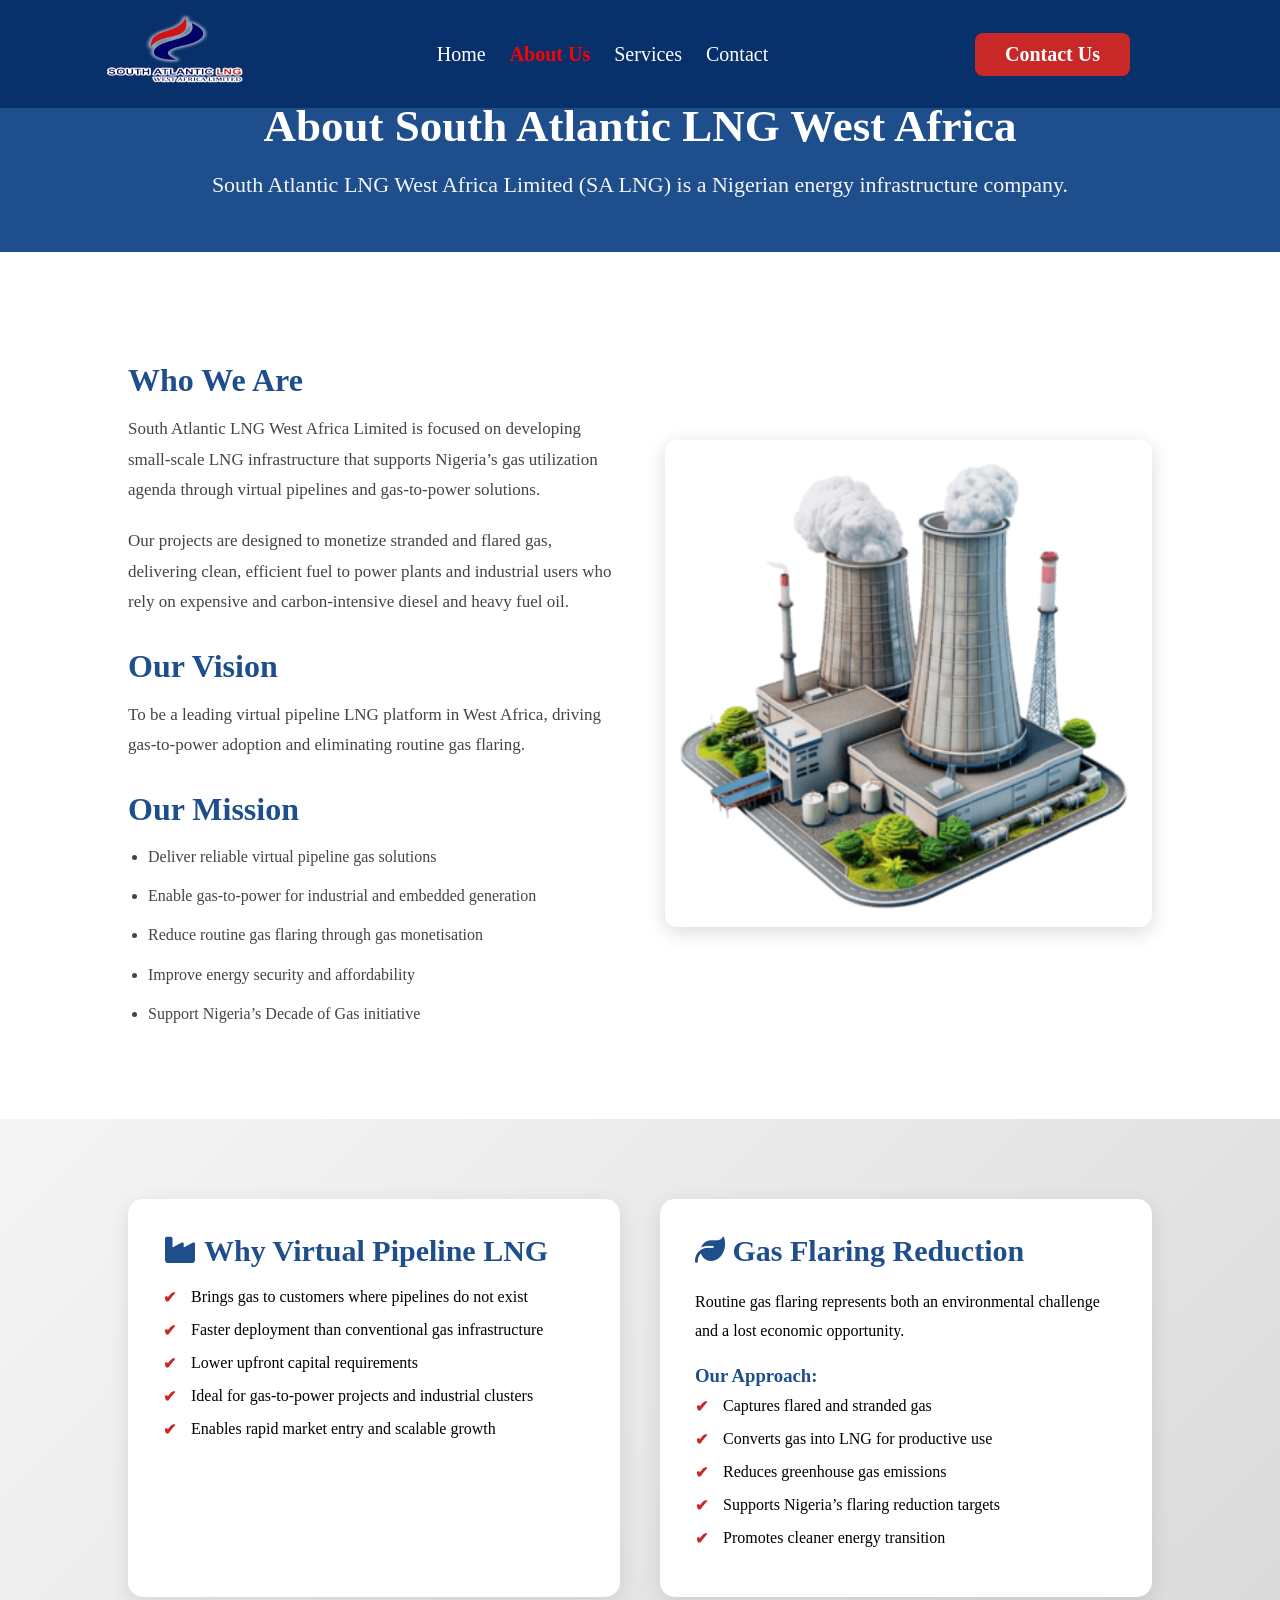
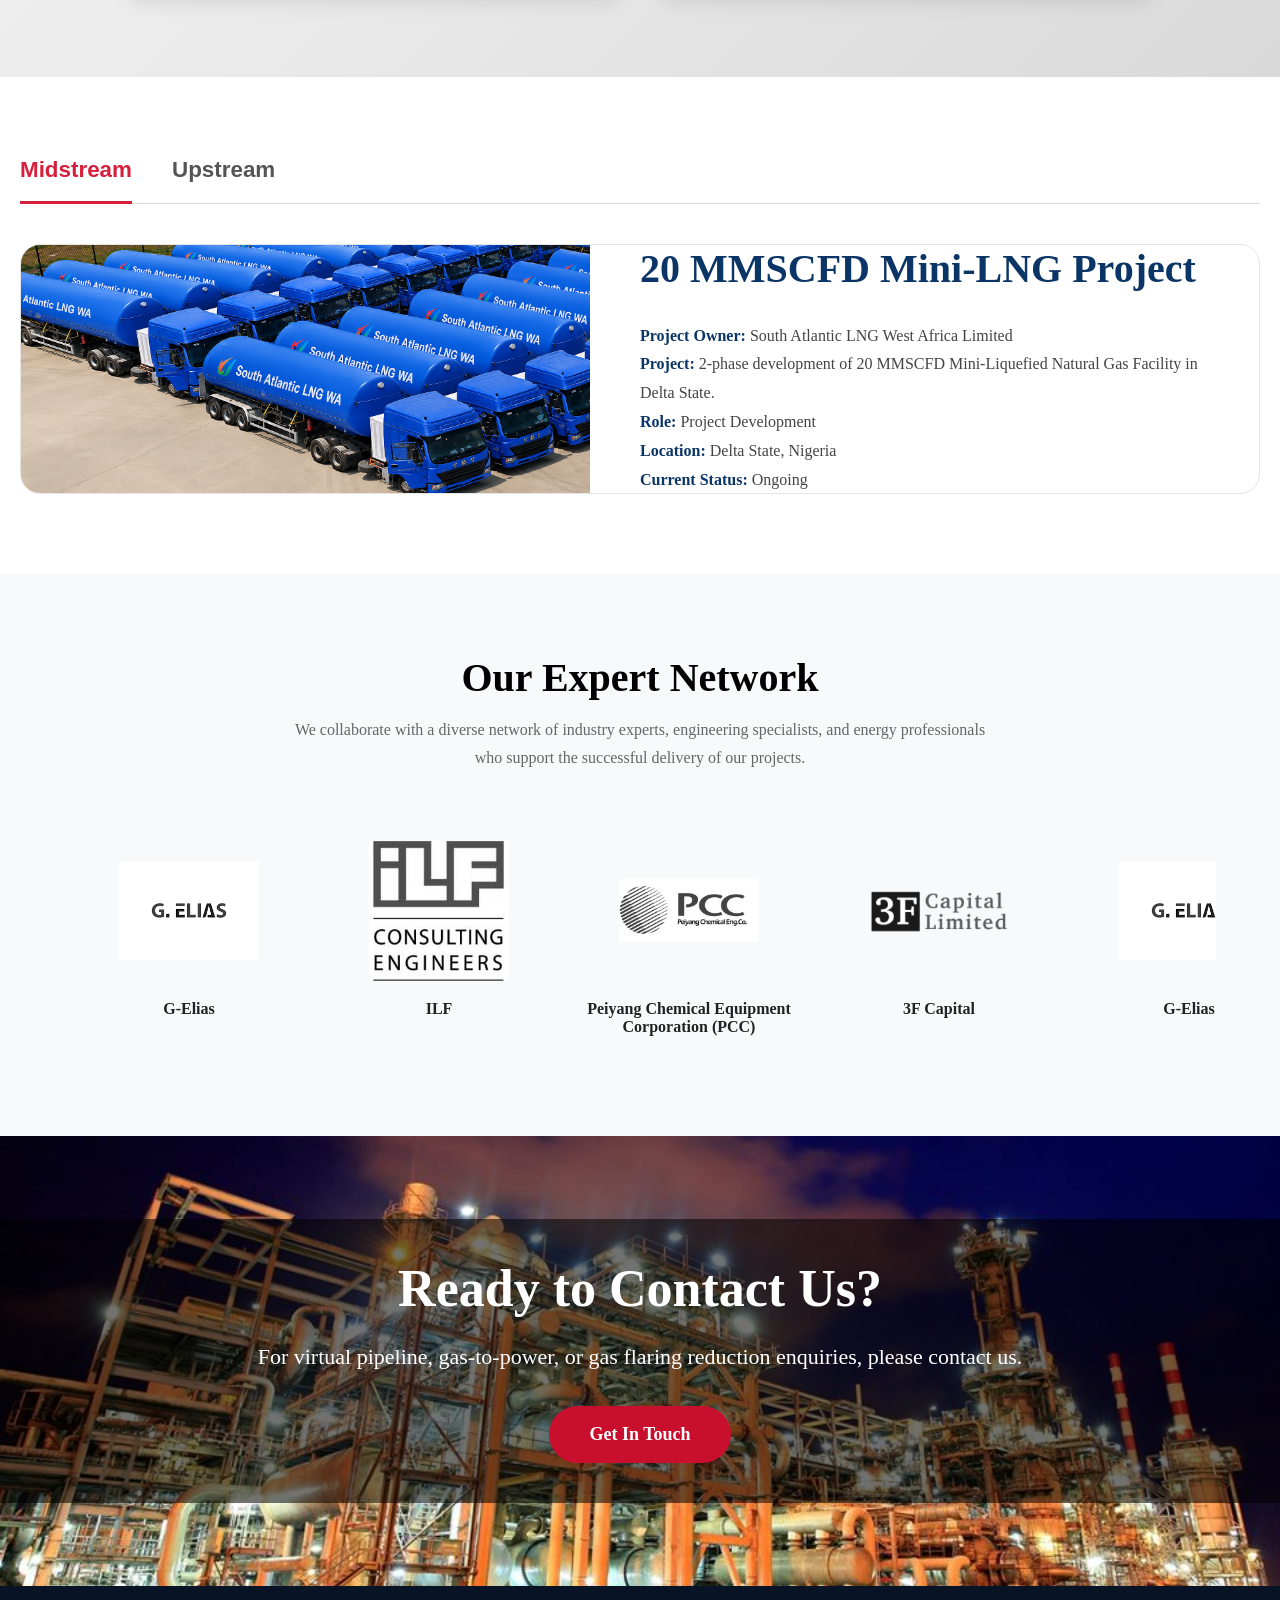
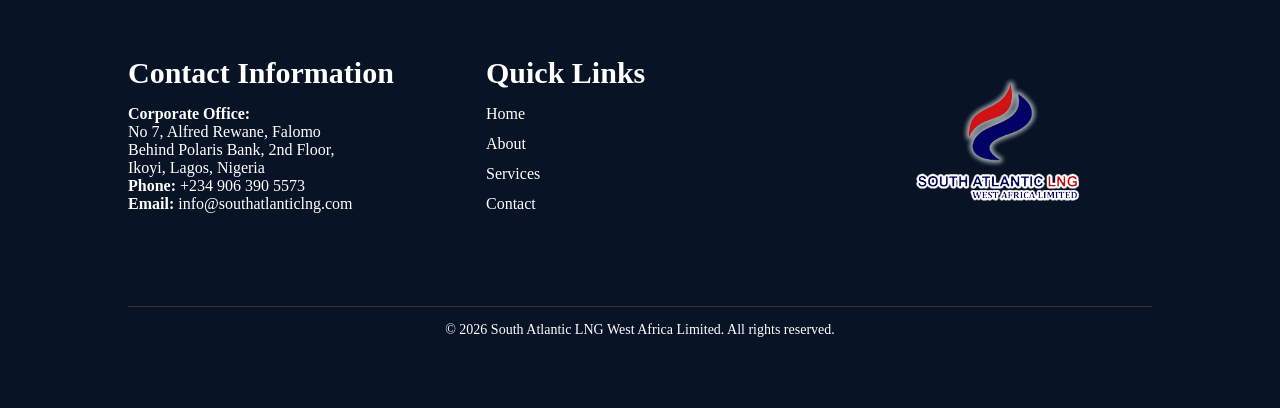
==== commit d7c780cb: "bless God" ====
--- a/about.html
+++ b/about.html
@@ -262,6 +262,14 @@
 function toggleMenu() {
     document.getElementById("navMenu").classList.toggle("active");
 }
+const menu = document.getElementById("navMenu");
+        const menuToggle = document.querySelector(".menu-toggle");
+        document.addEventListener("click", function(e) {
+    // If the click is outside the menu and hamburger button
+        if (!menu.contains(e.target) && !menuToggle.contains(e.target)) {
+        menu.classList.remove("active");
+        }
+        });
 
 const links = document.querySelectorAll('.hb a');
 links.forEach(link => {
--- a/styles.css
+++ b/styles.css
@@ -8,7 +8,7 @@
 }
 body{
     padding-top: 0;
-}
+    }
 .hd{
     margin-top: 0;
     background-color: #08306b;
@@ -667,10 +667,11 @@
 /**Mobile Responsiveness**/
 @media screen and (max-width: 768px){
     .hd{
-        flex-direction: column;
-        height: auto;
-        padding: 15px;
-        gap: 15px;
+        display:flex;
+        justify-content:space-between;
+        align-items:center;
+        padding:12px 20px;
+        height:80px;
     }
     .hy{
         margin-left: 0;
@@ -690,22 +691,49 @@
     .he a{
         font-size: 18px;
     }
-    .slider{
-        height: 350px;
+    .hero, .slider{
+        height: 100vh;
+        min-height: 650px;
     }
     .caption{
-        left: 5%;
-        right: 5%;
+        left: 20px;
+        right: 20px;
+        top: 55%;
+        transform: translateY(-50%);
+        max-width: 100%;
     }
     .caption h1{
-        font-size: 30px;
+        font-size: 2 rem;
+        line-height: 1.2;
     }
     .caption p{
-        font-size: 14px;
+        font-size: 1 rem;
+        line-height: 1.6;
+    }
+    .slide img{
+        object-fit:cover;
+        object-position:center;
+    }
+    .slide:nth-child(3) img{
+        object-position: 25% center;
+    }
+    .scroll-down{
+        display:none;
     }
     .mission-vision{
         flex-direction: column;
         padding: 40px 5%;
+    }
+    .hero-btns{
+        flex-direction:column;
+        gap:15px;
+    }
+    .hero-btns a{
+        width:100%;
+        text-align:center;
+    }
+    .prev, .next{
+        display:none;
     }
     .card{
         width: 100%;
@@ -738,13 +766,38 @@
         font-size: 30px;
     }
     .contact-footer{
+        display: flex;
         flex-direction: column;
+        align-items: flex-start;
+        text-align: left;
+        padding: 50px 25px;
+        gap: 30px;
+    }
+    .left-side,
+    .footer-links,
+    .logo-box{
+        width: 100%;
+    }
+    .contact-info,
+    .footer-links{
+        text-align: left;
+    }
+    .footer-links ul{
+        padding-left: 0;
+        margin: 0;
+        list-style: none;
+    }
+    .footer-links li{
+        margin-bottom: 10px;
+    }
+    .logo-box{
+        display: flex;
+        justify-content: center;
+    }
+    .footer-copyright{
+        width: 100%;
         text-align: center;
-        padding: 50px 5%;
-    }
-    .left-side{
-        width: 100%;
-        align-items: center;
+        margin-top: 20px;
     }
     .project-box img{
         max-width: 100%;
@@ -752,13 +805,6 @@
     .logo-box img{
         width: 140px;
     }
-    .hd {
-        display: flex;
-        justify-content: space-between;
-        align-items: center;
-        padding: 10px 20px;
-    }
-
     .hy img {
         width: 120px !important;
         height: 80px !important;
@@ -845,7 +891,7 @@
     background-color: #1E4E8C;
     color: white;
     text-align: center;
-    padding: 80px 20px;
+    padding: 100px 20px 50px;
 }
 .contact-hero h1{
     font-size: 48px;
@@ -946,7 +992,7 @@
 /**Mobile Responsiveness**/
 @media screen and (max-width: 768px){
     .contact-hero{
-        padding: 60px 20px;
+        padding: 150px 20px 70px;;
     }
     .contact-hero h1{
         font-size: 32px;
@@ -988,7 +1034,7 @@
     background-color: #1E4E8C;
     color: white;
     text-align: center;
-    padding: 80px 20px;
+    padding: 100px 20px 50px;
 }
 .about-hero-content{
     max-width: 1000px;
@@ -1204,7 +1250,12 @@
 /* Mobile Responsiveness */
 @media screen and (max-width: 768px){
     .about-hero{
-        padding: 60px 20px;
+        padding: 100px 20px 50px;
+        display: flex;
+        justify-content: center;
+        align-items: center;
+        flex-direction: column;
+        text-align: center;
     }
     .about-hero h1{
         font-size: 32px;
@@ -1445,16 +1496,32 @@
         line-height: 1.7;
     }
     .project-card{
+        display:flex;
         flex-direction:column;
+        align-items:stretch;
+    }
+    .project-image{
+        width: 100%;
+    }
+    .project-image img{
+        width: 100%;
+        height: 250px;
+        object-fit: cover;
+        display: block;
     }
     .project-details{
-        padding:35px;
+        padding:25px;
+        width: 100%;
+        box-sizing: border-box;
     }
     .project-details h2{
-        font-size:2rem;
+        font-size:1.8rem;
+        line-height: 1.3;
+        margin-bottom: 15px;
     }
     .project-details p{
-        font-size:1.05rem;
+        font-size:1rem;
+        line-height: 1.7;
     }
      .logo-item {
         width: 50%;
@@ -1469,9 +1536,19 @@
         font-size: 15px;
         padding: 0 20px;
     }
-}
-
-/* Mobile */
+     .logo-item {
+        width: 180px;
+    }
+    .logo-item img {
+        width: 90px;
+        height: 90px;
+    }
+    .logo-track {
+        animation: scroll 15s linear infinite;
+    }
+}
+
+/* Mobile *//*
 @media (max-width: 480px) {
     .project-hero {
         padding: 60px 15px;
@@ -1491,7 +1568,7 @@
         font-size: 1rem;
         line-height: 1.6;
     }
-      .project-tabs{
+    .project-tabs{
         gap:25px;
     }
     .tab-btn{
@@ -1506,6 +1583,7 @@
     .project-details p{
         font-size:1rem;
     }
+    
      .logo-item {
         width: 180px;
     }
@@ -1519,11 +1597,12 @@
         animation: scroll 15s linear infinite;
     }
 }
+    */
 
 /* Services Css */
 .service-hero{
     background-color: #1E4E8C; 
-    padding: 80px 20px;
+    padding: 100px 20px 50px;
     text-align: center;
 }
 .service-hero-content h1{
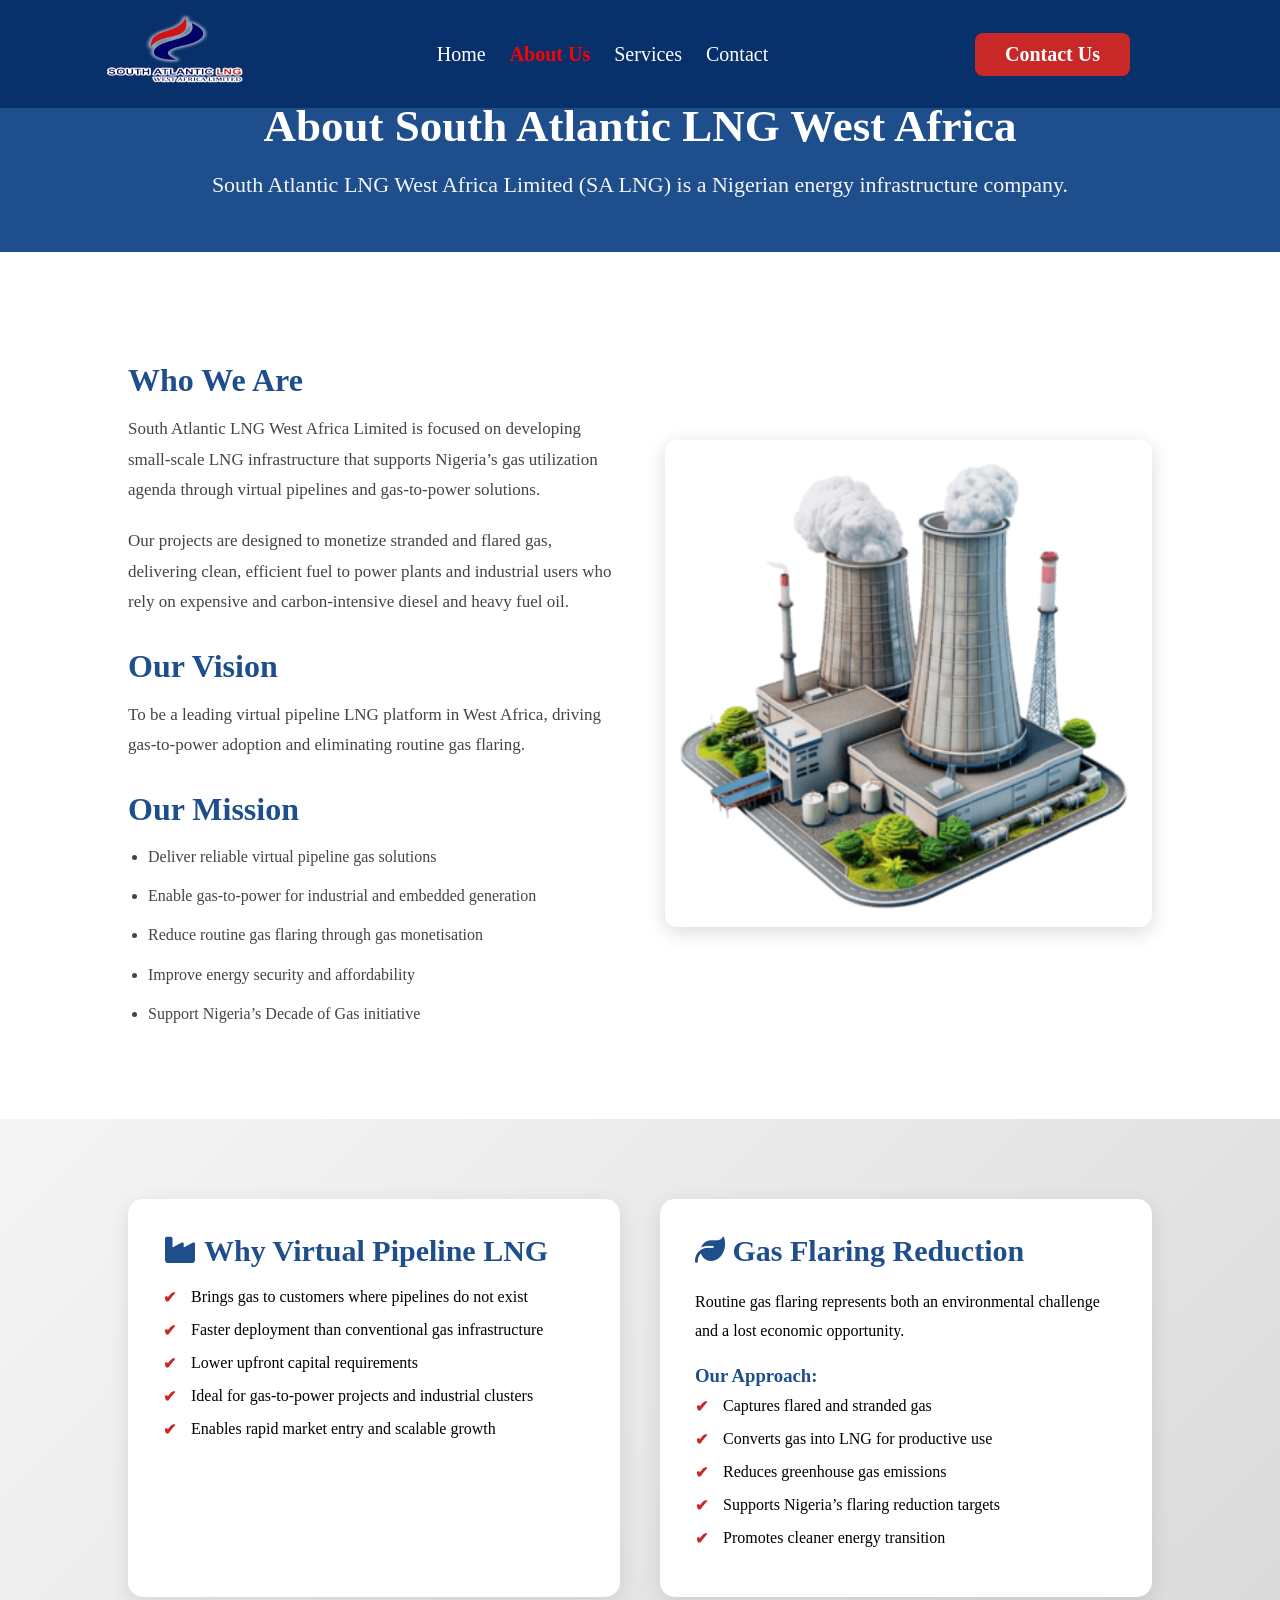
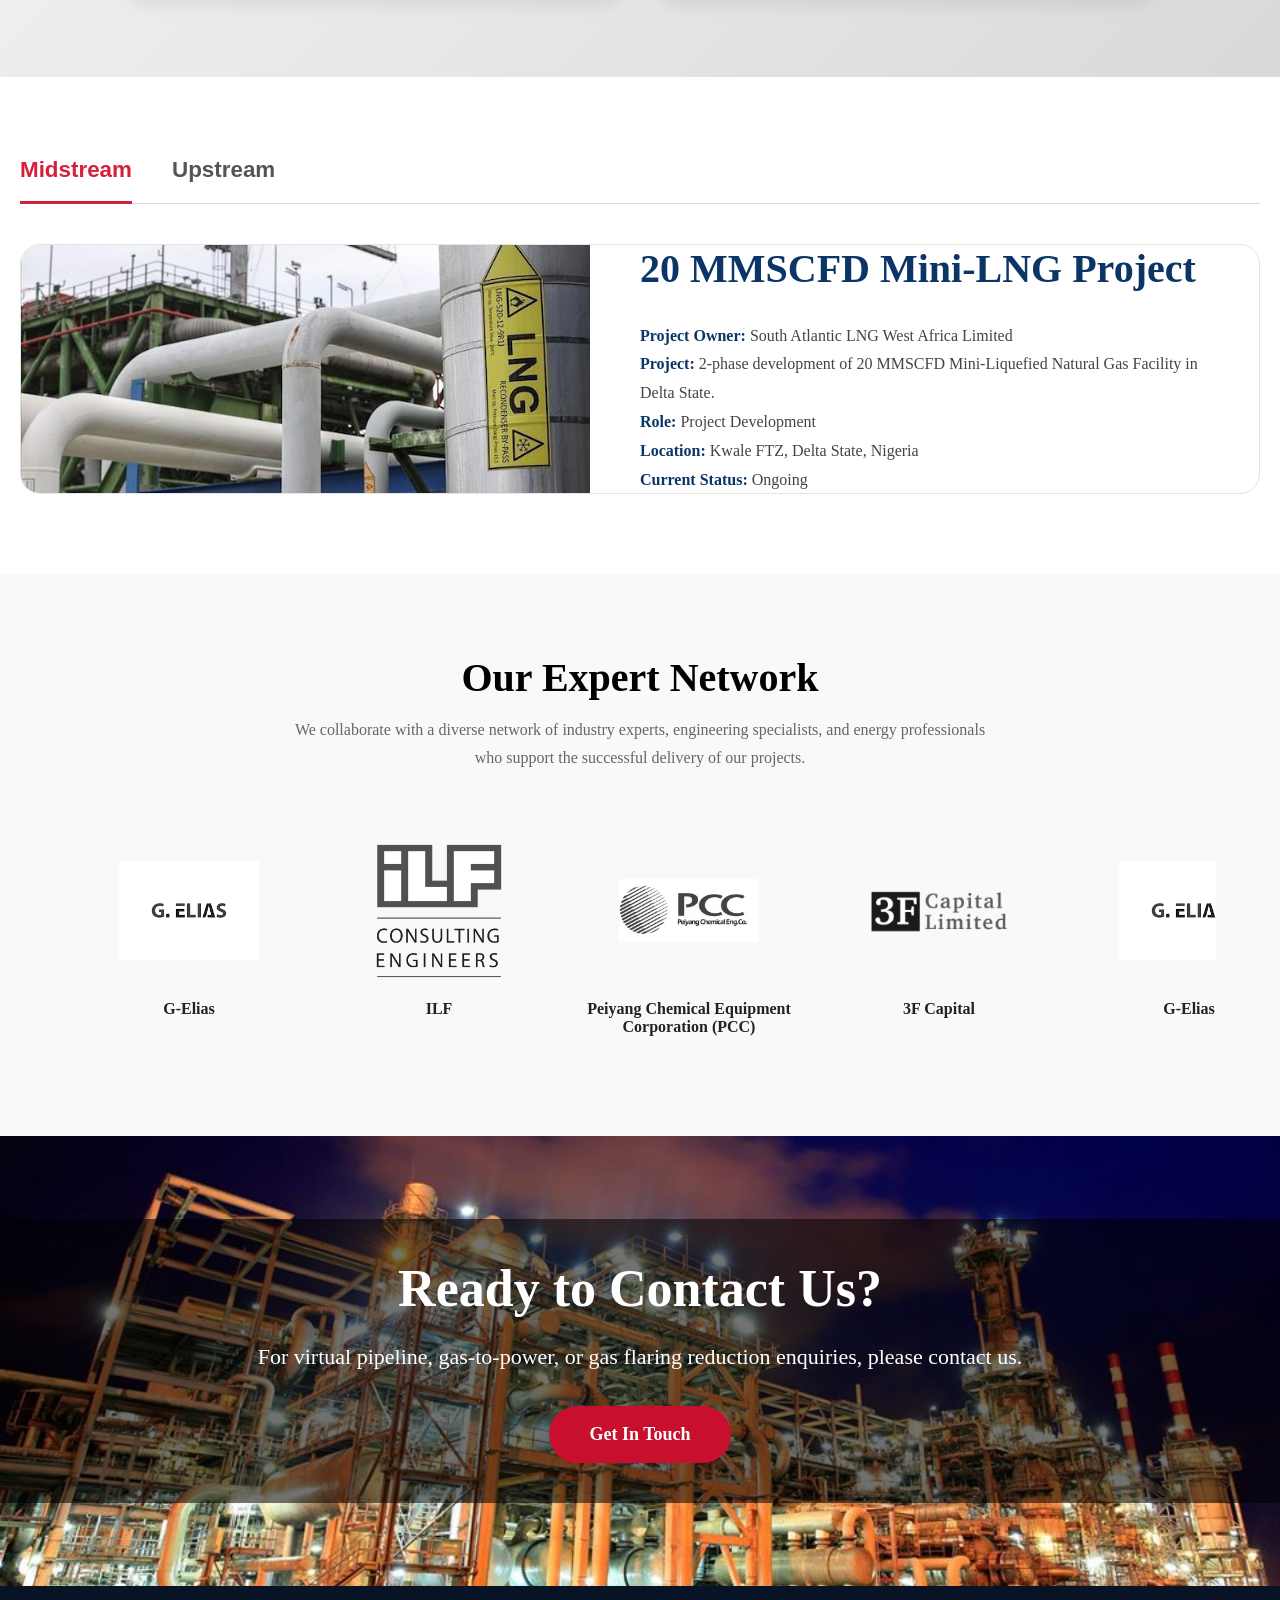
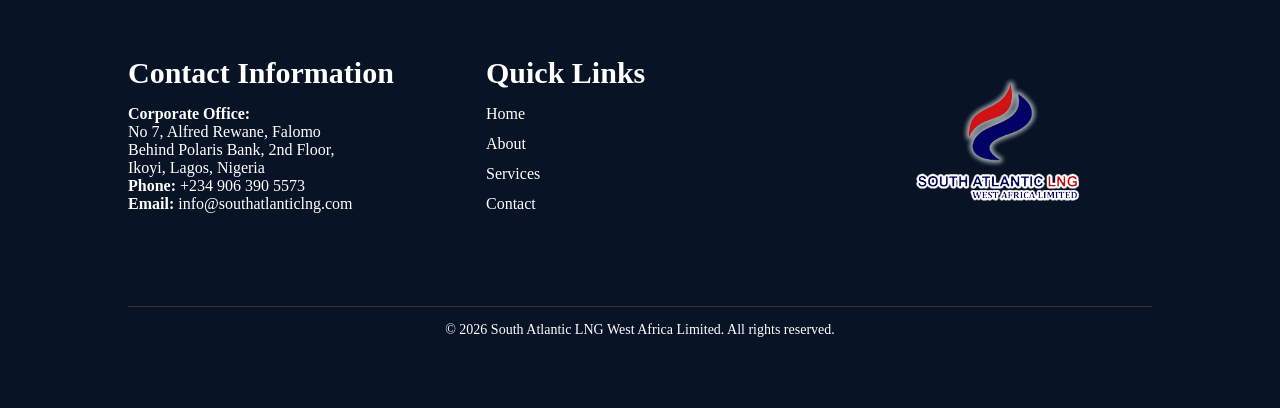
==== commit 06dc9983: "Added" ====
--- a/about.html
+++ b/about.html
@@ -121,7 +121,7 @@
             <div id="midstream" class="tab-content active">
                 <div class="project-card">
                     <div class="project-image">
-                        <img src="LNGTruck.png" alt="Mini LNG Plant">
+                        <img src="imm.jpeg" alt="Mini LNG Plant">
                     </div>
                     <div class="project-details">
                         <h2>20 MMSCFD Mini-LNG Project</h2>
@@ -139,7 +139,7 @@
                         </p>
                         <p>
                         <strong>Location:</strong>
-                        Delta State, Nigeria
+                        Kwale FTZ, Delta State, Nigeria
                         </p>
                         <p>
                         <strong>Current Status:</strong>
@@ -176,7 +176,7 @@
                             <h4>G-Elias</h4>
                         </div>
                         <div class="logo-item">
-                            <img src="ILF.jpg" alt="Company 2">
+                            <img src="ilf2.webp" alt="Company 2">
                             <h4>ILF</h4>
                         </div>
                         <div class="logo-item">
